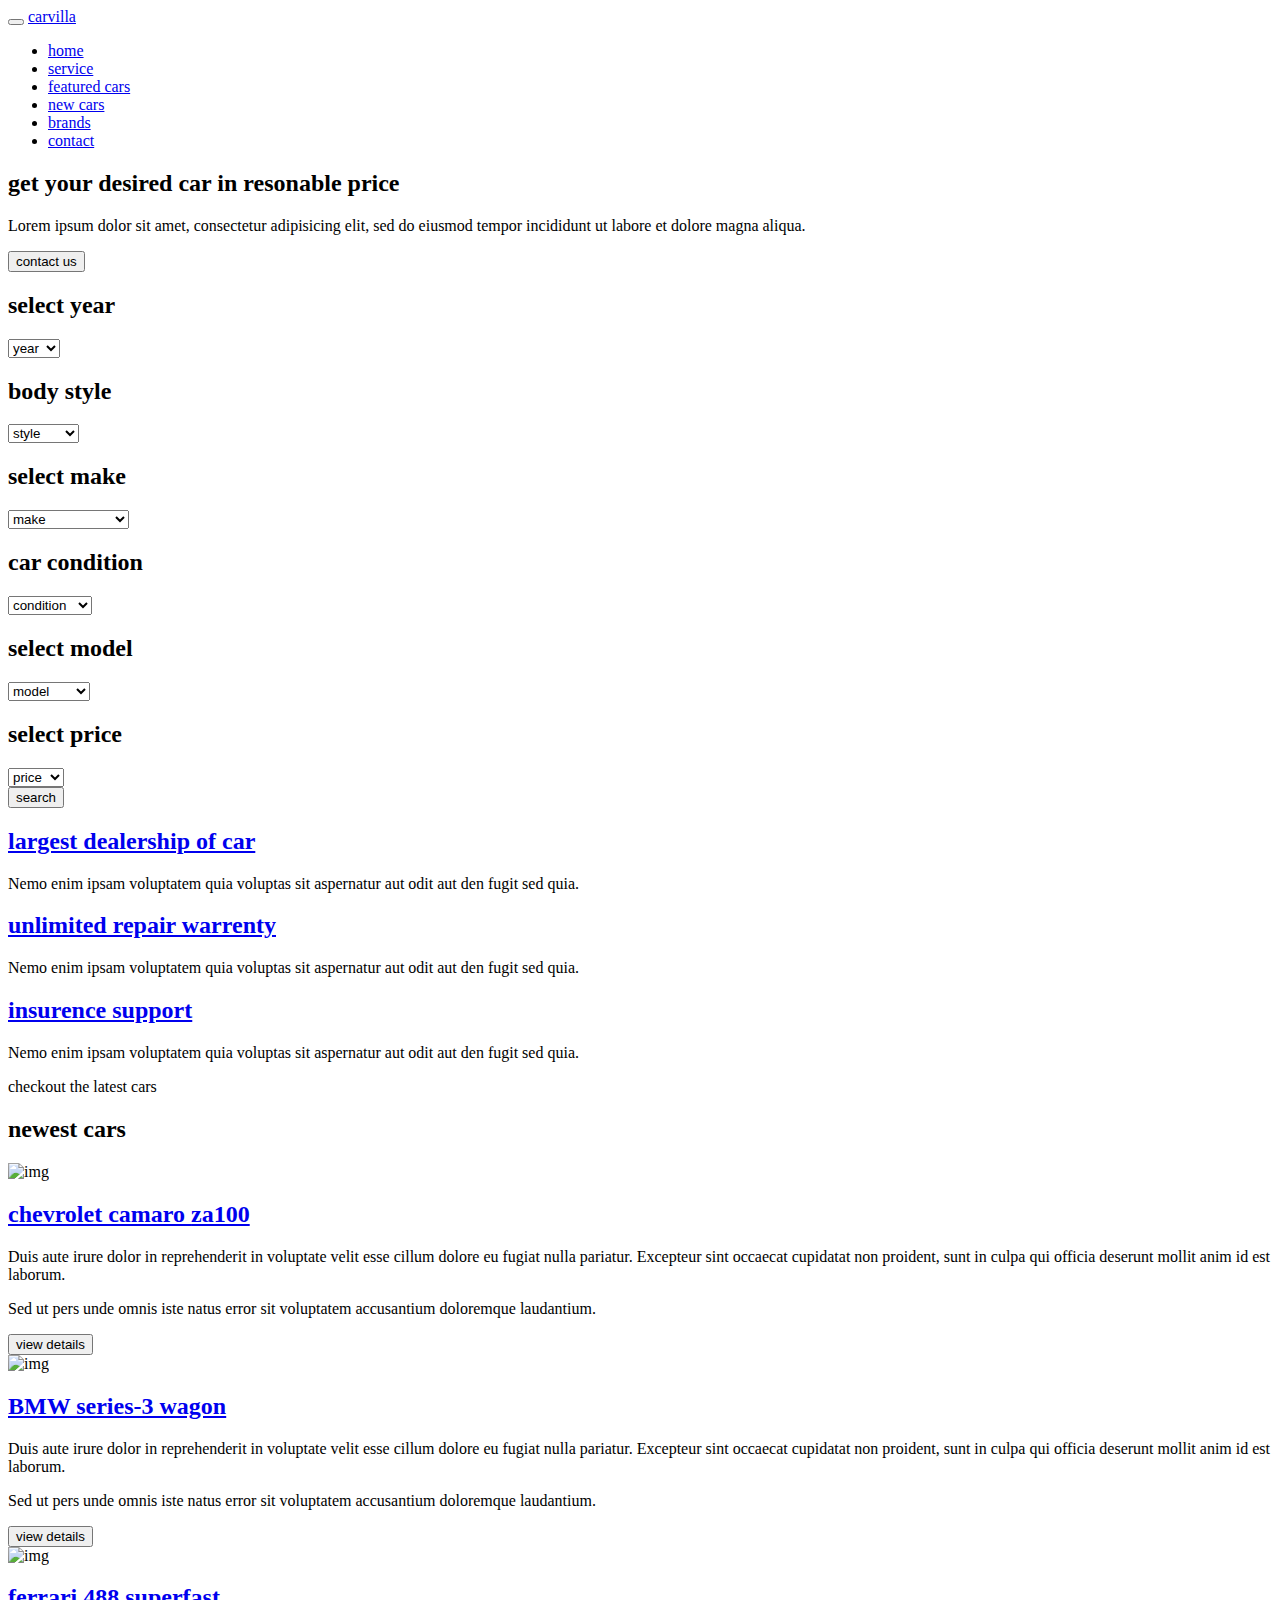
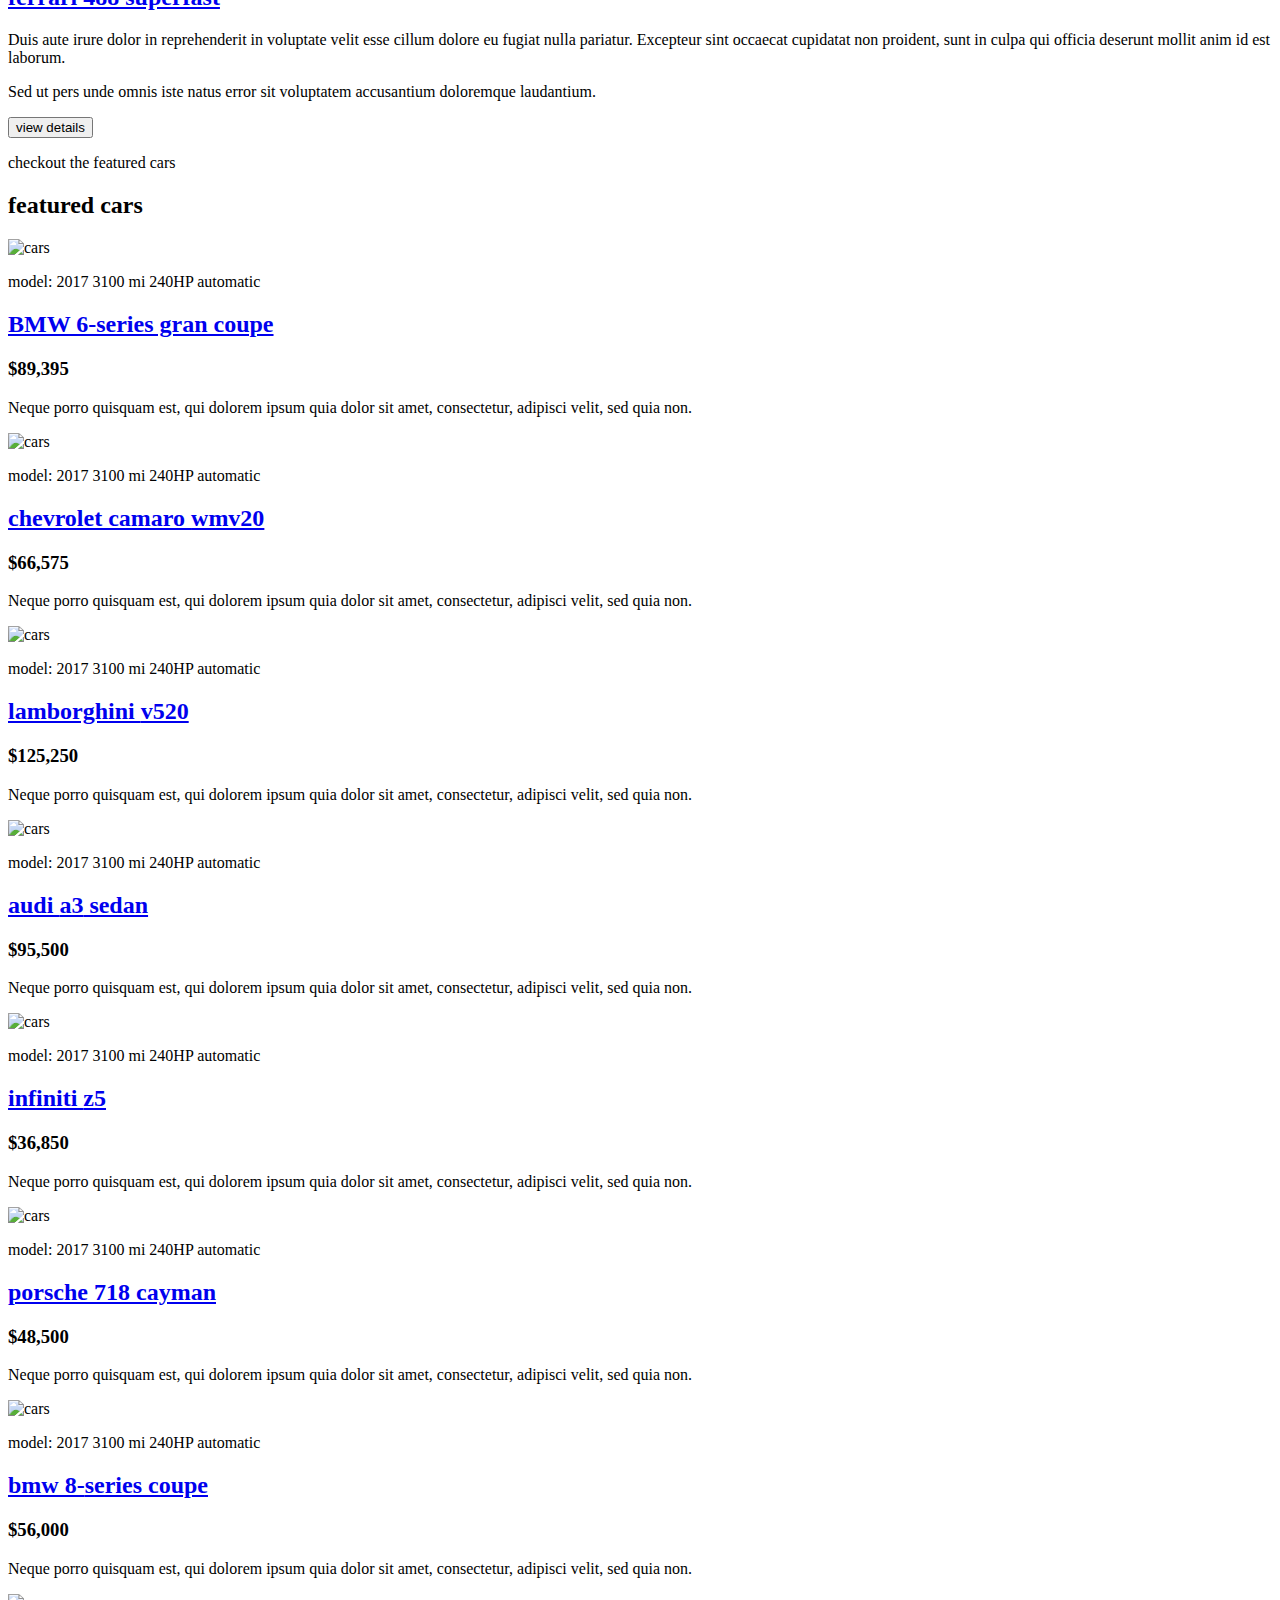
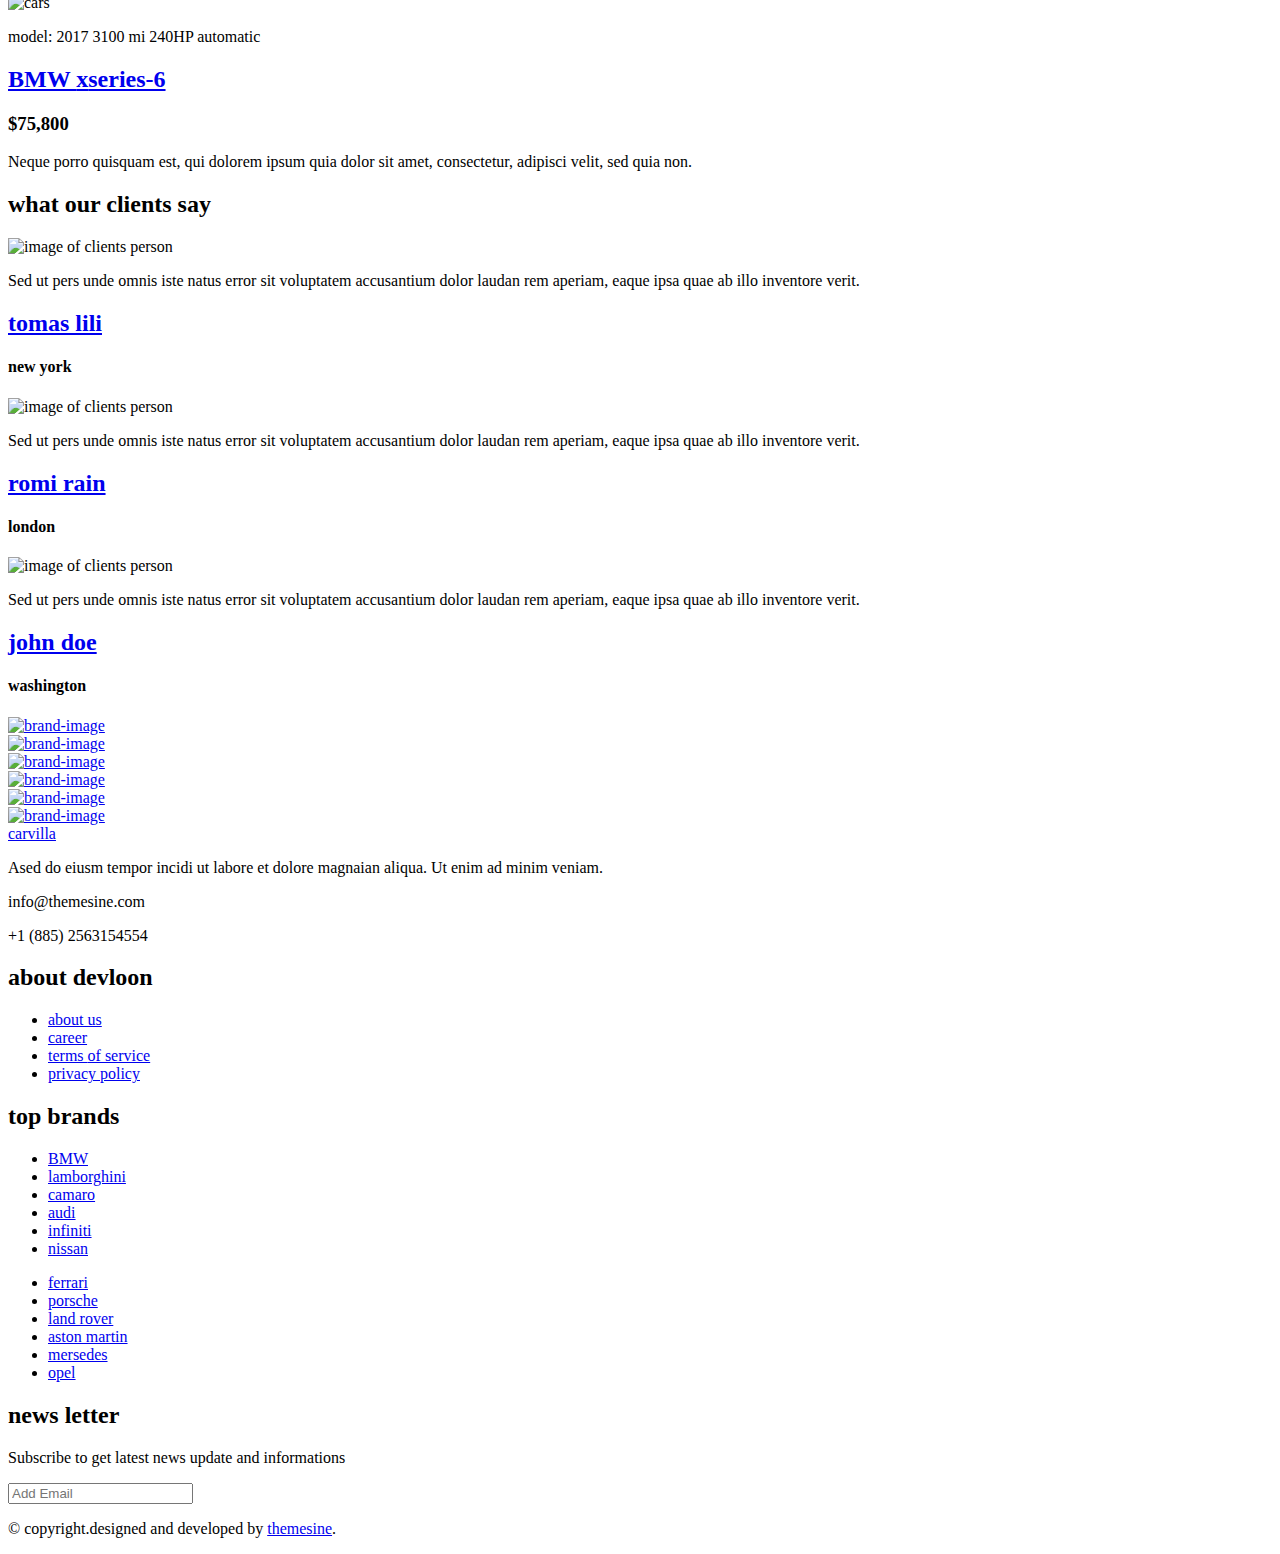
==== index.html @ d6a1f518 "upload all files without js,css" ====
<!doctype html>
<html class="no-js" lang="en">

    <head>
        <!-- meta data -->
        <meta charset="utf-8">
        <meta http-equiv="X-UA-Compatible" content="IE=edge">
        <meta name="viewport" content="width=device-width, initial-scale=1">
        <!-- The above 3 meta tags *must* come first in the head; any other head content must come *after* these tags -->

        <!--font-family-->
		<link href="https://fonts.googleapis.com/css?family=Poppins:100,100i,200,200i,300,300i,400,400i,500,500i,600,600i,700,700i,800,800i,900,900i" rel="stylesheet">

		<link href="https://fonts.googleapis.com/css?family=Rufina:400,700" rel="stylesheet">
        
        <!-- title of site -->
        <title>CarVilla</title>

        <!-- For favicon png -->
		<link rel="shortcut icon" type="image/icon" href="assets/logo/favicon.png"/>
       
        <!--font-awesome.min.css-->
        <link rel="stylesheet" href="assets/css/font-awesome.min.css">

        <!--linear icon css-->
		<link rel="stylesheet" href="assets/css/linearicons.css">

        <!--flaticon.css-->
		<link rel="stylesheet" href="assets/css/flaticon.css">

		<!--animate.css-->
        <link rel="stylesheet" href="assets/css/animate.css">

        <!--owl.carousel.css-->
        <link rel="stylesheet" href="assets/css/owl.carousel.min.css">
		<link rel="stylesheet" href="assets/css/owl.theme.default.min.css">
		
        <!--bootstrap.min.css-->
        <link rel="stylesheet" href="assets/css/bootstrap.min.css">
		
		<!-- bootsnav -->
		<link rel="stylesheet" href="assets/css/bootsnav.css" >	
        
        <!--style.css-->
        <link rel="stylesheet" href="assets/css/style.css">
        
        <!--responsive.css-->
        <link rel="stylesheet" href="assets/css/responsive.css">
        
        <!-- HTML5 shim and Respond.js for IE8 support of HTML5 elements and media queries -->
        <!-- WARNING: Respond.js doesn't work if you view the page via file:// -->
		
        <!--[if lt IE 9]>
			<script src="https://oss.maxcdn.com/html5shiv/3.7.3/html5shiv.min.js"></script>
			<script src="https://oss.maxcdn.com/respond/1.4.2/respond.min.js"></script>
        <![endif]-->

    </head>
	
	<body>
		<!--[if lte IE 9]>
            <p class="browserupgrade">You are using an <strong>outdated</strong> browser. Please <a href="https://browsehappy.com/">upgrade your browser</a> to improve your experience and security.</p>
        <![endif]-->
	
		<!--welcome-hero start -->
		<section id="home" class="welcome-hero">

			<!-- top-area Start -->
			<div class="top-area">
				<div class="header-area">
					<!-- Start Navigation -->
				    <nav class="navbar navbar-default bootsnav  navbar-sticky navbar-scrollspy"  data-minus-value-desktop="70" data-minus-value-mobile="55" data-speed="1000">

				        <div class="container">

				            <!-- Start Header Navigation -->
				            <div class="navbar-header">
				                <button type="button" class="navbar-toggle" data-toggle="collapse" data-target="#navbar-menu">
				                    <i class="fa fa-bars"></i>
				                </button>
				                <a class="navbar-brand" href="index.html">carvilla<span></span></a>

				            </div><!--/.navbar-header-->
				            <!-- End Header Navigation -->

				            <!-- Collect the nav links, forms, and other content for toggling -->
				            <div class="collapse navbar-collapse menu-ui-design" id="navbar-menu">
				                <ul class="nav navbar-nav navbar-right" data-in="fadeInDown" data-out="fadeOutUp">
				                    <li class=" scroll active"><a href="#home">home</a></li>
				                    <li class="scroll"><a href="#service">service</a></li>
				                    <li class="scroll"><a href="#featured-cars">featured cars</a></li>
				                    <li class="scroll"><a href="#new-cars">new cars</a></li>
				                    <li class="scroll"><a href="#brand">brands</a></li>
				                    <li class="scroll"><a href="#contact">contact</a></li>
				                </ul><!--/.nav -->
				            </div><!-- /.navbar-collapse -->
				        </div><!--/.container-->
				    </nav><!--/nav-->
				    <!-- End Navigation -->
				</div><!--/.header-area-->
			    <div class="clearfix"></div>

			</div><!-- /.top-area-->
			<!-- top-area End -->

			<div class="container">
				<div class="welcome-hero-txt">
					<h2>get your desired car in resonable price</h2>
					<p>
						Lorem ipsum dolor sit amet, consectetur adipisicing elit, sed do eiusmod tempor incididunt ut labore et dolore   magna aliqua. 
					</p>
					<button class="welcome-btn" onclick="window.location.href='#'">contact us</button>
				</div>
			</div>

			<div class="container">
				<div class="row">
					<div class="col-md-12">
						<div class="model-search-content">
							<div class="row">
								<div class="col-md-offset-1 col-md-2 col-sm-12">
									<div class="single-model-search">
										<h2>select year</h2>
										<div class="model-select-icon">
											<select class="form-control">

											  	<option value="default">year</option><!-- /.option-->

											  	<option value="2018">2018</option><!-- /.option-->

											  	<option value="2017">2017</option><!-- /.option-->
											  	<option value="2016">2016</option><!-- /.option-->

											</select><!-- /.select-->
										</div><!-- /.model-select-icon -->
									</div>
									<div class="single-model-search">
										<h2>body style</h2>
										<div class="model-select-icon">
											<select class="form-control">

											  	<option value="default">style</option><!-- /.option-->

											  	<option value="sedan">sedan</option><!-- /.option-->

											  	<option value="van">van</option><!-- /.option-->
											  	<option value="roadster">roadster</option><!-- /.option-->

											</select><!-- /.select-->
										</div><!-- /.model-select-icon -->
									</div>
								</div>
								<div class="col-md-offset-1 col-md-2 col-sm-12">
									<div class="single-model-search">
										<h2>select make</h2>
										<div class="model-select-icon">
											<select class="form-control">

											  	<option value="default">make</option><!-- /.option-->

											  	<option value="toyota">toyota</option><!-- /.option-->

											  	<option value="holden">holden</option><!-- /.option-->
											  	<option value="maecedes-benz">maecedes-benz.</option><!-- /.option-->

											</select><!-- /.select-->
										</div><!-- /.model-select-icon -->
									</div>
									<div class="single-model-search">
										<h2>car condition</h2>
										<div class="model-select-icon">
											<select class="form-control">

											  	<option value="default">condition</option><!-- /.option-->

											  	<option value="something">something</option><!-- /.option-->

											  	<option value="something">something</option><!-- /.option-->
											  	<option value="something">something</option><!-- /.option-->

											</select><!-- /.select-->
										</div><!-- /.model-select-icon -->
									</div>
								</div>
								<div class="col-md-offset-1 col-md-2 col-sm-12">
									<div class="single-model-search">
										<h2>select model</h2>
										<div class="model-select-icon">
											<select class="form-control">

											  	<option value="default">model</option><!-- /.option-->

											  	<option value="kia-rio">kia-rio</option><!-- /.option-->

											  	<option value="mitsubishi">mitsubishi</option><!-- /.option-->
											  	<option value="ford">ford</option><!-- /.option-->

											</select><!-- /.select-->
										</div><!-- /.model-select-icon -->
									</div>
									<div class="single-model-search">
										<h2>select price</h2>
										<div class="model-select-icon">
											<select class="form-control">

											  	<option value="default">price</option><!-- /.option-->

											  	<option value="$0.00">$0.00</option><!-- /.option-->

											  	<option value="$0.00">$0.00</option><!-- /.option-->
											  	<option value="$0.00">$0.00</option><!-- /.option-->

											</select><!-- /.select-->
										</div><!-- /.model-select-icon -->
									</div>
								</div>
								<div class="col-md-2 col-sm-12">
									<div class="single-model-search text-center">
										<button class="welcome-btn model-search-btn" onclick="window.location.href='#'">
											search
										</button>
									</div>
								</div>
							</div>
						</div>
					</div>
				</div>
			</div>

		</section><!--/.welcome-hero-->
		<!--welcome-hero end -->

		<!--service start -->
		<section id="service" class="service">
			<div class="container">
				<div class="service-content">
					<div class="row">
						<div class="col-md-4 col-sm-6">
							<div class="single-service-item">
								<div class="single-service-icon">
									<i class="flaticon-car"></i>
								</div>
								<h2><a href="#">largest dealership <span> of</span> car</a></h2>
								<p>
									Nemo enim ipsam voluptatem quia voluptas sit aspernatur aut odit aut den fugit sed quia.  
								</p>
							</div>
						</div>
						<div class="col-md-4 col-sm-6">
							<div class="single-service-item">
								<div class="single-service-icon">
									<i class="flaticon-car-repair"></i>
								</div>
								<h2><a href="#">unlimited repair warrenty</a></h2>
								<p>
									Nemo enim ipsam voluptatem quia voluptas sit aspernatur aut odit aut den fugit sed quia.  
								</p>
							</div>
						</div>
						<div class="col-md-4 col-sm-6">
							<div class="single-service-item">
								<div class="single-service-icon">
									<i class="flaticon-car-1"></i>
								</div>
								<h2><a href="#">insurence support</a></h2>
								<p>
									Nemo enim ipsam voluptatem quia voluptas sit aspernatur aut odit aut den fugit sed quia. 
								</p>
							</div>
						</div>
					</div>
				</div>
			</div><!--/.container-->

		</section><!--/.service-->
		<!--service end-->

		<!--new-cars start -->
		<section id="new-cars" class="new-cars">
			<div class="container">
				<div class="section-header">
					<p>checkout <span>the</span> latest cars</p>
					<h2>newest cars</h2>
				</div><!--/.section-header-->
				<div class="new-cars-content">
					<div class="owl-carousel owl-theme" id="new-cars-carousel">
						<div class="new-cars-item">
							<div class="single-new-cars-item">
								<div class="row">
									<div class="col-md-7 col-sm-12">
										<div class="new-cars-img">
											<img src="assets/images/new-cars-model/ncm1.png" alt="img"/>
										</div><!--/.new-cars-img-->
									</div>
									<div class="col-md-5 col-sm-12">
										<div class="new-cars-txt">
											<h2><a href="#">chevrolet camaro <span> za100</span></a></h2>
											<p>
												Duis aute irure dolor in reprehenderit in voluptate velit esse cillum dolore eu fugiat nulla pariatur. Excepteur sint occaecat cupidatat non proident, sunt in culpa qui officia deserunt mollit anim id est laborum. 
											</p>
											<p class="new-cars-para2">
												Sed ut pers unde omnis iste natus error sit voluptatem accusantium doloremque laudantium. 
											</p>
											<button class="welcome-btn new-cars-btn" onclick="window.location.href='#'">
												view details
											</button>
										</div><!--/.new-cars-txt-->	
									</div><!--/.col-->
								</div><!--/.row-->
							</div><!--/.single-new-cars-item-->
						</div><!--/.new-cars-item-->
						<div class="new-cars-item">
							<div class="single-new-cars-item">
								<div class="row">
									<div class="col-md-7 col-sm-12">
										<div class="new-cars-img">
											<img src="assets/images/new-cars-model/ncm2.png" alt="img"/>
										</div><!--/.new-cars-img-->
									</div>
									<div class="col-md-5 col-sm-12">
										<div class="new-cars-txt">
											<h2><a href="#">BMW series-3 wagon</a></h2>
											<p>
												Duis aute irure dolor in reprehenderit in voluptate velit esse cillum dolore eu fugiat nulla pariatur. Excepteur sint occaecat cupidatat non proident, sunt in culpa qui officia deserunt mollit anim id est laborum. 
											</p>
											<p class="new-cars-para2">
												Sed ut pers unde omnis iste natus error sit voluptatem accusantium doloremque laudantium. 
											</p>
											<button class="welcome-btn new-cars-btn" onclick="window.location.href='#'">
												view details
											</button>
										</div><!--/.new-cars-txt-->	
									</div><!--/.col-->
								</div><!--/.row-->	
							</div><!--/.single-new-cars-item-->
						</div><!--/.new-cars-item-->
						<div class="new-cars-item">
							<div class="single-new-cars-item">
								<div class="row">
									<div class="col-md-7 col-sm-12">
										<div class="new-cars-img">
											<img src="assets/images/new-cars-model/ncm3.png" alt="img"/>
										</div><!--/.new-cars-img-->
									</div>
									<div class="col-md-5 col-sm-12">
										<div class="new-cars-txt">
											<h2><a href="#">ferrari 488 superfast</a></h2>
											<p>
												Duis aute irure dolor in reprehenderit in voluptate velit esse cillum dolore eu fugiat nulla pariatur. Excepteur sint occaecat cupidatat non proident, sunt in culpa qui officia deserunt mollit anim id est laborum. 
											</p>
											<p class="new-cars-para2">
												Sed ut pers unde omnis iste natus error sit voluptatem accusantium doloremque laudantium. 
											</p>
											<button class="welcome-btn new-cars-btn" onclick="window.location.href='#'">
												view details
											</button>
										</div><!--/.new-cars-txt-->	
									</div><!--/.col-->
								</div><!--/.row-->
							</div><!--/.single-new-cars-item-->
						</div><!--/.new-cars-item-->
					</div><!--/#new-cars-carousel-->
				</div><!--/.new-cars-content-->
			</div><!--/.container-->

		</section><!--/.new-cars-->
		<!--new-cars end -->

		<!--featured-cars start -->
		<section id="featured-cars" class="featured-cars">
			<div class="container">
				<div class="section-header">
					<p>checkout <span>the</span> featured cars</p>
					<h2>featured cars</h2>
				</div><!--/.section-header-->
				<div class="featured-cars-content">
					<div class="row">
						<div class="col-lg-3 col-md-4 col-sm-6">
							<div class="single-featured-cars">
								<div class="featured-img-box">
									<div class="featured-cars-img">
										<img src="assets/images/featured-cars/fc1.png" alt="cars">
									</div>
									<div class="featured-model-info">
										<p>
											model: 2017
											<span class="featured-mi-span"> 3100 mi</span> 
											<span class="featured-hp-span"> 240HP</span>
											 automatic
										</p>
									</div>
								</div>
								<div class="featured-cars-txt">
									<h2><a href="#">BMW 6-series gran coupe</a></h2>
									<h3>$89,395</h3>
									<p>
										Neque porro quisquam est, qui dolorem ipsum quia dolor sit amet, consectetur, adipisci velit, sed quia non. 
									</p>
								</div>
							</div>
						</div>
						<div class="col-lg-3 col-md-4 col-sm-6">
							<div class="single-featured-cars">
								<div class="featured-img-box">
									<div class="featured-cars-img">
										<img src="assets/images/featured-cars/fc2.png" alt="cars">
									</div>
									<div class="featured-model-info">
										<p>
											model: 2017
											<span class="featured-mi-span"> 3100 mi</span> 
											<span class="featured-hp-span"> 240HP</span>
											 automatic
										</p>
									</div>
								</div>
								<div class="featured-cars-txt">
									<h2><a href="#">chevrolet camaro <span>wmv20</span></a></h2>
									<h3>$66,575</h3>
									<p>
										Neque porro quisquam est, qui dolorem ipsum quia dolor sit amet, consectetur, adipisci velit, sed quia non. 
									</p>
								</div>
							</div>
						</div>
						<div class="col-lg-3 col-md-4 col-sm-6">
							<div class="single-featured-cars">
								<div class="featured-img-box">
									<div class="featured-cars-img">
										<img src="assets/images/featured-cars/fc3.png" alt="cars">
									</div>
									<div class="featured-model-info">
										<p>
											model: 2017
											<span class="featured-mi-span"> 3100 mi</span> 
											<span class="featured-hp-span"> 240HP</span>
											 automatic
										</p>
									</div>
								</div>
								<div class="featured-cars-txt">
									<h2><a href="#">lamborghini <span>v520</span></a></h2>
									<h3>$125,250</h3>
									<p>
										Neque porro quisquam est, qui dolorem ipsum quia dolor sit amet, consectetur, adipisci velit, sed quia non. 
									</p>
								</div>
							</div>
						</div>
						<div class="col-lg-3 col-md-4 col-sm-6">
							<div class="single-featured-cars">
								<div class="featured-img-box">
									<div class="featured-cars-img">
										<img src="assets/images/featured-cars/fc4.png" alt="cars">
									</div>
									<div class="featured-model-info">
										<p>
											model: 2017
											<span class="featured-mi-span"> 3100 mi</span> 
											<span class="featured-hp-span"> 240HP</span>
											 automatic
										</p>
									</div>
								</div>
								<div class="featured-cars-txt">
									<h2><a href="#">audi <span> a3</span> sedan</a></h2>
									<h3>$95,500</h3>
									<p>
										Neque porro quisquam est, qui dolorem ipsum quia dolor sit amet, consectetur, adipisci velit, sed quia non. 
									</p>
								</div>
							</div>
						</div>
					</div>
					<div class="row">
						<div class="col-lg-3 col-md-4 col-sm-6">
							<div class="single-featured-cars">
								<div class="featured-img-box">
									<div class="featured-cars-img">
										<img src="assets/images/featured-cars/fc4.png" alt="cars">
									</div>
									<div class="featured-model-info">
										<p>
											model: 2017
											<span class="featured-mi-span"> 3100 mi</span> 
											<span class="featured-hp-span"> 240HP</span>
											 automatic
										</p>
									</div>
								</div>
								<div class="featured-cars-txt">
									<h2><a href="#">infiniti <span>z5</span></a></h2>
									<h3>$36,850</h3>
									<p>
										Neque porro quisquam est, qui dolorem ipsum quia dolor sit amet, consectetur, adipisci velit, sed quia non. 
									</p>
								</div>
							</div>
						</div>
						<div class="col-lg-3 col-md-4 col-sm-6">
							<div class="single-featured-cars">
								<div class="featured-img-box">
									<div class="featured-cars-img">
										<img src="assets/images/featured-cars/fc5.png" alt="cars">
									</div>
									<div class="featured-model-info">
										<p>
											model: 2017
											<span class="featured-mi-span"> 3100 mi</span> 
											<span class="featured-hp-span"> 240HP</span>
											 automatic
										</p>
									</div>
								</div>
								<div class="featured-cars-txt">
									<h2><a href="#">porsche <span>718</span> cayman</a></h2>
									<h3>$48,500</h3>
									<p>
										Neque porro quisquam est, qui dolorem ipsum quia dolor sit amet, consectetur, adipisci velit, sed quia non. 
									</p>
								</div>
							</div>
						</div>
						<div class="col-lg-3 col-md-4 col-sm-6">
							<div class="single-featured-cars">
								<div class="featured-img-box">
									<div class="featured-cars-img">
										<img src="assets/images/featured-cars/fc7.png" alt="cars">
									</div>
									<div class="featured-model-info">
										<p>
											model: 2017
											<span class="featured-mi-span"> 3100 mi</span> 
											<span class="featured-hp-span"> 240HP</span>
											 automatic
										</p>
									</div>
								</div>
								<div class="featured-cars-txt">
									<h2><a href="#"><span>bmw 8-</span>series coupe</a></h2>
									<h3>$56,000</h3>
									<p>
										Neque porro quisquam est, qui dolorem ipsum quia dolor sit amet, consectetur, adipisci velit, sed quia non. 
									</p>
								</div>
							</div>
						</div>
						<div class="col-lg-3 col-md-4 col-sm-6">
							<div class="single-featured-cars">
								<div class="featured-img-box">
									<div class="featured-cars-img">
										<img src="assets/images/featured-cars/fc8.png" alt="cars">
									</div>
									<div class="featured-model-info">
										<p>
											model: 2017
											<span class="featured-mi-span"> 3100 mi</span> 
											<span class="featured-hp-span"> 240HP</span>
											 automatic
										</p>
									</div>
								</div>
								<div class="featured-cars-txt">
									<h2><a href="#">BMW <span> x</span>series-6</a></h2>
									<h3>$75,800</h3>
									<p>
										Neque porro quisquam est, qui dolorem ipsum quia dolor sit amet, consectetur, adipisci velit, sed quia non. 
									</p>
								</div>
							</div>
						</div>
					</div>
				</div>
			</div><!--/.container-->

		</section><!--/.featured-cars-->
		<!--featured-cars end -->

		<!-- clients-say strat -->
		<section id="clients-say"  class="clients-say">
			<div class="container">
				<div class="section-header">
					<h2>what our clients say</h2>
				</div><!--/.section-header-->
				<div class="row">
					<div class="owl-carousel testimonial-carousel">
						<div class="col-sm-3 col-xs-12">
							<div class="single-testimonial-box">
								<div class="testimonial-description">
									<div class="testimonial-info">
										<div class="testimonial-img">
											<img src="assets/images/clients/c1.png" alt="image of clients person" />
										</div><!--/.testimonial-img-->
									</div><!--/.testimonial-info-->
									<div class="testimonial-comment">
										<p>
											Sed ut pers unde omnis iste natus error sit voluptatem accusantium dolor laudan rem aperiam, eaque ipsa quae ab illo inventore verit. 
										</p>
									</div><!--/.testimonial-comment-->
									<div class="testimonial-person">
										<h2><a href="#">tomas lili</a></h2>
										<h4>new york</h4>
									</div><!--/.testimonial-person-->
								</div><!--/.testimonial-description-->
							</div><!--/.single-testimonial-box-->
						</div><!--/.col-->
						<div class="col-sm-3 col-xs-12">
							<div class="single-testimonial-box">
								<div class="testimonial-description">
									<div class="testimonial-info">
										<div class="testimonial-img">
											<img src="assets/images/clients/c2.png" alt="image of clients person" />
										</div><!--/.testimonial-img-->
									</div><!--/.testimonial-info-->
									<div class="testimonial-comment">
										<p>
											Sed ut pers unde omnis iste natus error sit voluptatem accusantium dolor laudan rem aperiam, eaque ipsa quae ab illo inventore verit. 
										</p>
									</div><!--/.testimonial-comment-->
									<div class="testimonial-person">
										<h2><a href="#">romi rain</a></h2>
										<h4>london</h4>
									</div><!--/.testimonial-person-->
								</div><!--/.testimonial-description-->
							</div><!--/.single-testimonial-box-->
						</div><!--/.col-->
						<div class="col-sm-3 col-xs-12">
							<div class="single-testimonial-box">
								<div class="testimonial-description">
									<div class="testimonial-info">
										<div class="testimonial-img">
											<img src="assets/images/clients/c3.png" alt="image of clients person" />
										</div><!--/.testimonial-img-->
									</div><!--/.testimonial-info-->
									<div class="testimonial-comment">
										<p>
											Sed ut pers unde omnis iste natus error sit voluptatem accusantium dolor laudan rem aperiam, eaque ipsa quae ab illo inventore verit. 
										</p>
									</div><!--/.testimonial-comment-->
									<div class="testimonial-person">
										<h2><a href="#">john doe</a></h2>
										<h4>washington</h4>
									</div><!--/.testimonial-person-->
								</div><!--/.testimonial-description-->
							</div><!--/.single-testimonial-box-->
						</div><!--/.col-->
					</div><!--/.testimonial-carousel-->
				</div><!--/.row-->
			</div><!--/.container-->

		</section><!--/.clients-say-->	
		<!-- clients-say end -->

		<!--brand strat -->
		<section id="brand"  class="brand">
			<div class="container">
				<div class="brand-area">
					<div class="owl-carousel owl-theme brand-item">
						<div class="item">
							<a href="#">
								<img src="assets/images/brand/br1.png" alt="brand-image" />
							</a>
						</div><!--/.item-->
						<div class="item">
							<a href="#">
								<img src="assets/images/brand/br2.png" alt="brand-image" />
							</a>
						</div><!--/.item-->
						<div class="item">
							<a href="#">
								<img src="assets/images/brand/br3.png" alt="brand-image" />
							</a>
						</div><!--/.item-->
						<div class="item">
							<a href="#">
								<img src="assets/images/brand/br4.png" alt="brand-image" />
							</a>
						</div><!--/.item-->

						<div class="item">
							<a href="#">
								<img src="assets/images/brand/br5.png" alt="brand-image" />
							</a>
						</div><!--/.item-->

						<div class="item">
							<a href="#">
								<img src="assets/images/brand/br6.png" alt="brand-image" />
							</a>
						</div><!--/.item-->
					</div><!--/.owl-carousel-->
				</div><!--/.clients-area-->

			</div><!--/.container-->

		</section><!--/brand-->	
		<!--brand end -->

		<!--blog start -->
		<section id="blog" class="blog"></section><!--/.blog-->
		<!--blog end -->

		<!--contact start-->
		<footer id="contact"  class="contact">
			<div class="container">
				<div class="footer-top">
					<div class="row">
						<div class="col-md-3 col-sm-6">
							<div class="single-footer-widget">
								<div class="footer-logo">
									<a href="index.html">carvilla</a>
								</div>
								<p>
									Ased do eiusm tempor incidi ut labore et dolore magnaian aliqua. Ut enim ad minim veniam.
								</p>
								<div class="footer-contact">
									<p>info@themesine.com</p>
									<p>+1 (885) 2563154554</p>
								</div>
							</div>
						</div>
						<div class="col-md-2 col-sm-6">
							<div class="single-footer-widget">
								<h2>about devloon</h2>
								<ul>
									<li><a href="#">about us</a></li>
									<li><a href="#">career</a></li>
									<li><a href="#">terms <span> of service</span></a></li>
									<li><a href="#">privacy policy</a></li>
								</ul>
							</div>
						</div>
						<div class="col-md-3 col-xs-12">
							<div class="single-footer-widget">
								<h2>top brands</h2>
								<div class="row">
									<div class="col-md-7 col-xs-6">
										<ul>
											<li><a href="#">BMW</a></li>
											<li><a href="#">lamborghini</a></li>
											<li><a href="#">camaro</a></li>
											<li><a href="#">audi</a></li>
											<li><a href="#">infiniti</a></li>
											<li><a href="#">nissan</a></li>
										</ul>
									</div>
									<div class="col-md-5 col-xs-6">
										<ul>
											<li><a href="#">ferrari</a></li>
											<li><a href="#">porsche</a></li>
											<li><a href="#">land rover</a></li>
											<li><a href="#">aston martin</a></li>
											<li><a href="#">mersedes</a></li>
											<li><a href="#">opel</a></li>
										</ul>
									</div>
								</div>
							</div>
						</div>
						<div class="col-md-offset-1 col-md-3 col-sm-6">
							<div class="single-footer-widget">
								<h2>news letter</h2>
								<div class="footer-newsletter">
									<p>
										Subscribe to get latest news  update and informations
									</p>
								</div>
								<div class="hm-foot-email">
									<div class="foot-email-box">
										<input type="text" class="form-control" placeholder="Add Email">
									</div><!--/.foot-email-box-->
									<div class="foot-email-subscribe">
										<span><i class="fa fa-arrow-right"></i></span>
									</div><!--/.foot-email-icon-->
								</div><!--/.hm-foot-email-->
							</div>
						</div>
					</div>
				</div>
				<div class="footer-copyright">
					<div class="row">
						<div class="col-sm-6">
							<p>
								&copy; copyright.designed and developed by <a href="https://www.themesine.com/">themesine</a>.
							</p><!--/p-->
						</div>
						<div class="col-sm-6">
							<div class="footer-social">
								<a href="#"><i class="fa fa-facebook"></i></a>	
								<a href="#"><i class="fa fa-instagram"></i></a>
								<a href="#"><i class="fa fa-linkedin"></i></a>
								<a href="#"><i class="fa fa-pinterest-p"></i></a>
								<a href="#"><i class="fa fa-behance"></i></a>	
							</div>
						</div>
					</div>
				</div><!--/.footer-copyright-->
			</div><!--/.container-->

			<div id="scroll-Top">
				<div class="return-to-top">
					<i class="fa fa-angle-up " id="scroll-top" data-toggle="tooltip" data-placement="top" title="" data-original-title="Back to Top" aria-hidden="true"></i>
				</div>
				
			</div><!--/.scroll-Top-->
			
        </footer><!--/.contact-->
		<!--contact end-->


		
		<!-- Include all js compiled plugins (below), or include individual files as needed -->

		<script src="assets/js/jquery.js"></script>
        
        <!--modernizr.min.js-->
        <script src="https://cdnjs.cloudflare.com/ajax/libs/modernizr/2.8.3/modernizr.min.js"></script>
		
		<!--bootstrap.min.js-->
        <script src="assets/js/bootstrap.min.js"></script>
		
		<!-- bootsnav js -->
		<script src="assets/js/bootsnav.js"></script>

		<!--owl.carousel.js-->
        <script src="assets/js/owl.carousel.min.js"></script>

		<script src="https://cdnjs.cloudflare.com/ajax/libs/jquery-easing/1.4.1/jquery.easing.min.js"></script>

        <!--Custom JS-->
        <script src="assets/js/custom.js"></script>
        
    </body>
	
</html>
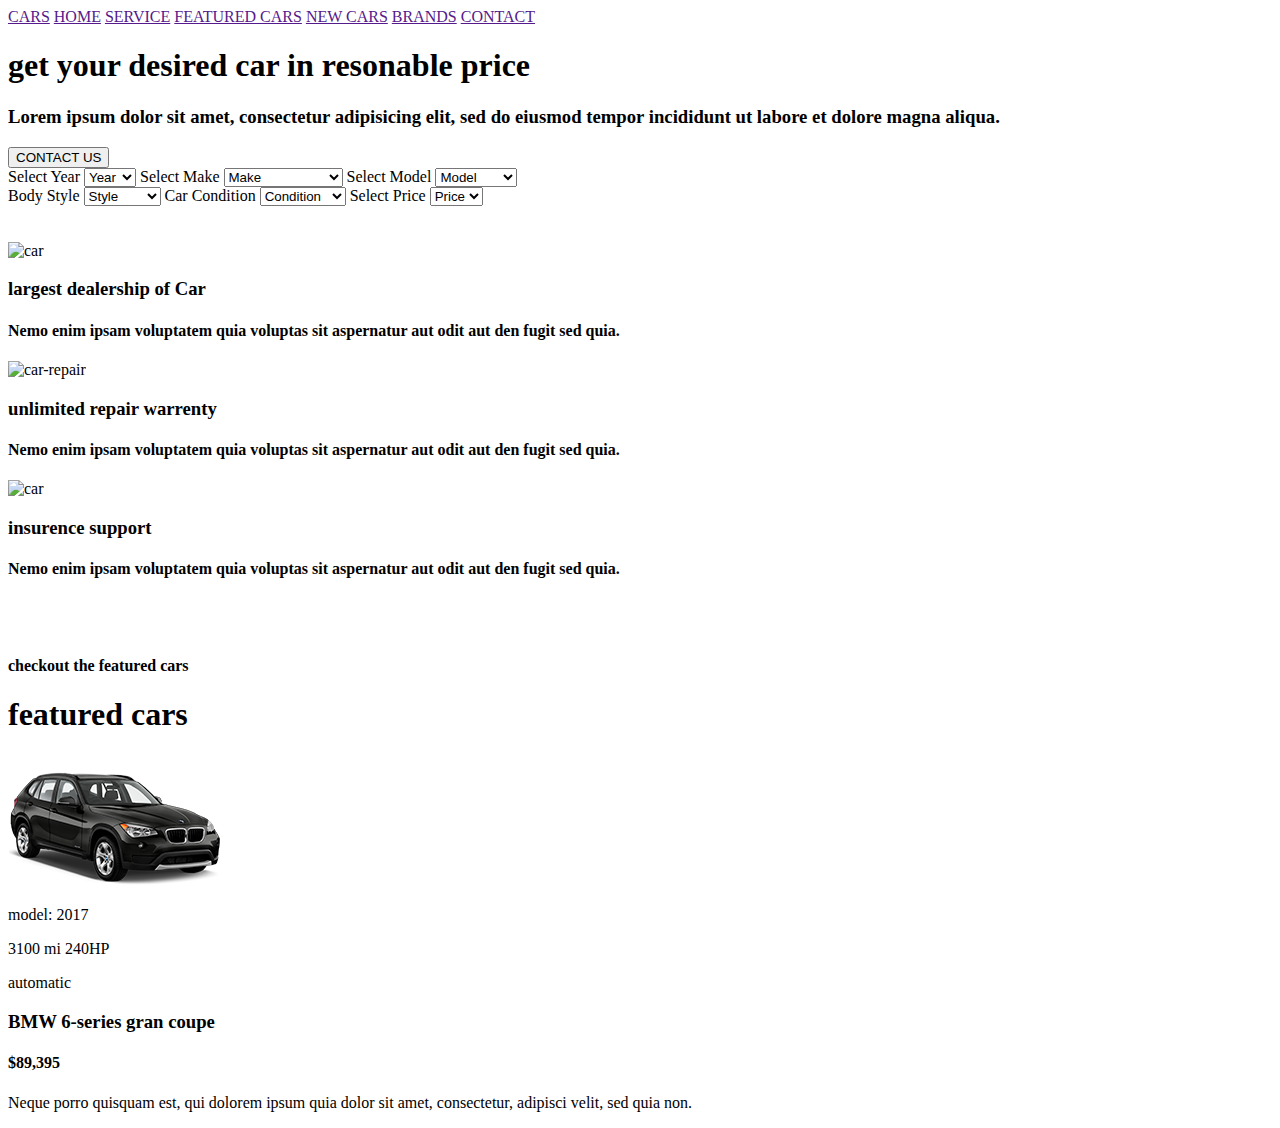
==== commit c1b14794: "add code" ====
--- a/index.html
+++ b/index.html
@@ -1,835 +1,145 @@
-<!doctype html>
-<html class="no-js" lang="en">
+<!DOCTYPE html>
+<html>
 
-    <head>
-        <!-- meta data -->
-        <meta charset="utf-8">
-        <meta http-equiv="X-UA-Compatible" content="IE=edge">
-        <meta name="viewport" content="width=device-width, initial-scale=1">
-        <!-- The above 3 meta tags *must* come first in the head; any other head content must come *after* these tags -->
+<head>
+	<title>Cars</title>
+</head>
 
-        <!--font-family-->
-		<link href="https://fonts.googleapis.com/css?family=Poppins:100,100i,200,200i,300,300i,400,400i,500,500i,600,600i,700,700i,800,800i,900,900i" rel="stylesheet">
+<body>
+	<header>
+		<div>
+			<a href="">CARS</a>
+			<a href="">HOME</a>
+			<a href="">SERVICE</a>
+			<a href="">FEATURED CARS</a>
+			<a href="">NEW CARS</a>
+			<a href="">BRANDS</a>
+			<a href="">CONTACT</a>
+		</div>
+		<div>
+			<h1>get your desired car in resonable price</h1>
+			<h3>Lorem ipsum dolor sit amet, consectetur adipisicing elit, sed do eiusmod tempor incididunt ut labore et
+				dolore magna aliqua.</h3>
+			<button> CONTACT US </button>
+		</div>
 
-		<link href="https://fonts.googleapis.com/css?family=Rufina:400,700" rel="stylesheet">
-        
-        <!-- title of site -->
-        <title>CarVilla</title>
-
-        <!-- For favicon png -->
-		<link rel="shortcut icon" type="image/icon" href="assets/logo/favicon.png"/>
-       
-        <!--font-awesome.min.css-->
-        <link rel="stylesheet" href="assets/css/font-awesome.min.css">
-
-        <!--linear icon css-->
-		<link rel="stylesheet" href="assets/css/linearicons.css">
-
-        <!--flaticon.css-->
-		<link rel="stylesheet" href="assets/css/flaticon.css">
-
-		<!--animate.css-->
-        <link rel="stylesheet" href="assets/css/animate.css">
-
-        <!--owl.carousel.css-->
-        <link rel="stylesheet" href="assets/css/owl.carousel.min.css">
-		<link rel="stylesheet" href="assets/css/owl.theme.default.min.css">
-		
-        <!--bootstrap.min.css-->
-        <link rel="stylesheet" href="assets/css/bootstrap.min.css">
-		
-		<!-- bootsnav -->
-		<link rel="stylesheet" href="assets/css/bootsnav.css" >	
-        
-        <!--style.css-->
-        <link rel="stylesheet" href="assets/css/style.css">
-        
-        <!--responsive.css-->
-        <link rel="stylesheet" href="assets/css/responsive.css">
-        
-        <!-- HTML5 shim and Respond.js for IE8 support of HTML5 elements and media queries -->
-        <!-- WARNING: Respond.js doesn't work if you view the page via file:// -->
-		
-        <!--[if lt IE 9]>
-			<script src="https://oss.maxcdn.com/html5shiv/3.7.3/html5shiv.min.js"></script>
-			<script src="https://oss.maxcdn.com/respond/1.4.2/respond.min.js"></script>
-        <![endif]-->
-
-    </head>
-	
-	<body>
-		<!--[if lte IE 9]>
-            <p class="browserupgrade">You are using an <strong>outdated</strong> browser. Please <a href="https://browsehappy.com/">upgrade your browser</a> to improve your experience and security.</p>
-        <![endif]-->
-	
-		<!--welcome-hero start -->
-		<section id="home" class="welcome-hero">
-
-			<!-- top-area Start -->
-			<div class="top-area">
-				<div class="header-area">
-					<!-- Start Navigation -->
-				    <nav class="navbar navbar-default bootsnav  navbar-sticky navbar-scrollspy"  data-minus-value-desktop="70" data-minus-value-mobile="55" data-speed="1000">
-
-				        <div class="container">
-
-				            <!-- Start Header Navigation -->
-				            <div class="navbar-header">
-				                <button type="button" class="navbar-toggle" data-toggle="collapse" data-target="#navbar-menu">
-				                    <i class="fa fa-bars"></i>
-				                </button>
-				                <a class="navbar-brand" href="index.html">carvilla<span></span></a>
-
-				            </div><!--/.navbar-header-->
-				            <!-- End Header Navigation -->
-
-				            <!-- Collect the nav links, forms, and other content for toggling -->
-				            <div class="collapse navbar-collapse menu-ui-design" id="navbar-menu">
-				                <ul class="nav navbar-nav navbar-right" data-in="fadeInDown" data-out="fadeOutUp">
-				                    <li class=" scroll active"><a href="#home">home</a></li>
-				                    <li class="scroll"><a href="#service">service</a></li>
-				                    <li class="scroll"><a href="#featured-cars">featured cars</a></li>
-				                    <li class="scroll"><a href="#new-cars">new cars</a></li>
-				                    <li class="scroll"><a href="#brand">brands</a></li>
-				                    <li class="scroll"><a href="#contact">contact</a></li>
-				                </ul><!--/.nav -->
-				            </div><!-- /.navbar-collapse -->
-				        </div><!--/.container-->
-				    </nav><!--/nav-->
-				    <!-- End Navigation -->
-				</div><!--/.header-area-->
-			    <div class="clearfix"></div>
-
-			</div><!-- /.top-area-->
-			<!-- top-area End -->
-
-			<div class="container">
-				<div class="welcome-hero-txt">
-					<h2>get your desired car in resonable price</h2>
-					<p>
-						Lorem ipsum dolor sit amet, consectetur adipisicing elit, sed do eiusmod tempor incididunt ut labore et dolore   magna aliqua. 
-					</p>
-					<button class="welcome-btn" onclick="window.location.href='#'">contact us</button>
-				</div>
-			</div>
-
-			<div class="container">
-				<div class="row">
-					<div class="col-md-12">
-						<div class="model-search-content">
-							<div class="row">
-								<div class="col-md-offset-1 col-md-2 col-sm-12">
-									<div class="single-model-search">
-										<h2>select year</h2>
-										<div class="model-select-icon">
-											<select class="form-control">
-
-											  	<option value="default">year</option><!-- /.option-->
-
-											  	<option value="2018">2018</option><!-- /.option-->
-
-											  	<option value="2017">2017</option><!-- /.option-->
-											  	<option value="2016">2016</option><!-- /.option-->
-
-											</select><!-- /.select-->
-										</div><!-- /.model-select-icon -->
-									</div>
-									<div class="single-model-search">
-										<h2>body style</h2>
-										<div class="model-select-icon">
-											<select class="form-control">
-
-											  	<option value="default">style</option><!-- /.option-->
-
-											  	<option value="sedan">sedan</option><!-- /.option-->
-
-											  	<option value="van">van</option><!-- /.option-->
-											  	<option value="roadster">roadster</option><!-- /.option-->
-
-											</select><!-- /.select-->
-										</div><!-- /.model-select-icon -->
-									</div>
-								</div>
-								<div class="col-md-offset-1 col-md-2 col-sm-12">
-									<div class="single-model-search">
-										<h2>select make</h2>
-										<div class="model-select-icon">
-											<select class="form-control">
-
-											  	<option value="default">make</option><!-- /.option-->
-
-											  	<option value="toyota">toyota</option><!-- /.option-->
-
-											  	<option value="holden">holden</option><!-- /.option-->
-											  	<option value="maecedes-benz">maecedes-benz.</option><!-- /.option-->
-
-											</select><!-- /.select-->
-										</div><!-- /.model-select-icon -->
-									</div>
-									<div class="single-model-search">
-										<h2>car condition</h2>
-										<div class="model-select-icon">
-											<select class="form-control">
-
-											  	<option value="default">condition</option><!-- /.option-->
-
-											  	<option value="something">something</option><!-- /.option-->
-
-											  	<option value="something">something</option><!-- /.option-->
-											  	<option value="something">something</option><!-- /.option-->
-
-											</select><!-- /.select-->
-										</div><!-- /.model-select-icon -->
-									</div>
-								</div>
-								<div class="col-md-offset-1 col-md-2 col-sm-12">
-									<div class="single-model-search">
-										<h2>select model</h2>
-										<div class="model-select-icon">
-											<select class="form-control">
-
-											  	<option value="default">model</option><!-- /.option-->
-
-											  	<option value="kia-rio">kia-rio</option><!-- /.option-->
-
-											  	<option value="mitsubishi">mitsubishi</option><!-- /.option-->
-											  	<option value="ford">ford</option><!-- /.option-->
-
-											</select><!-- /.select-->
-										</div><!-- /.model-select-icon -->
-									</div>
-									<div class="single-model-search">
-										<h2>select price</h2>
-										<div class="model-select-icon">
-											<select class="form-control">
-
-											  	<option value="default">price</option><!-- /.option-->
-
-											  	<option value="$0.00">$0.00</option><!-- /.option-->
-
-											  	<option value="$0.00">$0.00</option><!-- /.option-->
-											  	<option value="$0.00">$0.00</option><!-- /.option-->
-
-											</select><!-- /.select-->
-										</div><!-- /.model-select-icon -->
-									</div>
-								</div>
-								<div class="col-md-2 col-sm-12">
-									<div class="single-model-search text-center">
-										<button class="welcome-btn model-search-btn" onclick="window.location.href='#'">
-											search
-										</button>
-									</div>
-								</div>
-							</div>
-						</div>
-					</div>
-				</div>
-			</div>
-
-		</section><!--/.welcome-hero-->
-		<!--welcome-hero end -->
-
-		<!--service start -->
-		<section id="service" class="service">
-			<div class="container">
-				<div class="service-content">
-					<div class="row">
-						<div class="col-md-4 col-sm-6">
-							<div class="single-service-item">
-								<div class="single-service-icon">
-									<i class="flaticon-car"></i>
-								</div>
-								<h2><a href="#">largest dealership <span> of</span> car</a></h2>
-								<p>
-									Nemo enim ipsam voluptatem quia voluptas sit aspernatur aut odit aut den fugit sed quia.  
-								</p>
-							</div>
-						</div>
-						<div class="col-md-4 col-sm-6">
-							<div class="single-service-item">
-								<div class="single-service-icon">
-									<i class="flaticon-car-repair"></i>
-								</div>
-								<h2><a href="#">unlimited repair warrenty</a></h2>
-								<p>
-									Nemo enim ipsam voluptatem quia voluptas sit aspernatur aut odit aut den fugit sed quia.  
-								</p>
-							</div>
-						</div>
-						<div class="col-md-4 col-sm-6">
-							<div class="single-service-item">
-								<div class="single-service-icon">
-									<i class="flaticon-car-1"></i>
-								</div>
-								<h2><a href="#">insurence support</a></h2>
-								<p>
-									Nemo enim ipsam voluptatem quia voluptas sit aspernatur aut odit aut den fugit sed quia. 
-								</p>
-							</div>
-						</div>
-					</div>
-				</div>
-			</div><!--/.container-->
-
-		</section><!--/.service-->
-		<!--service end-->
-
-		<!--new-cars start -->
-		<section id="new-cars" class="new-cars">
-			<div class="container">
-				<div class="section-header">
-					<p>checkout <span>the</span> latest cars</p>
-					<h2>newest cars</h2>
-				</div><!--/.section-header-->
-				<div class="new-cars-content">
-					<div class="owl-carousel owl-theme" id="new-cars-carousel">
-						<div class="new-cars-item">
-							<div class="single-new-cars-item">
-								<div class="row">
-									<div class="col-md-7 col-sm-12">
-										<div class="new-cars-img">
-											<img src="assets/images/new-cars-model/ncm1.png" alt="img"/>
-										</div><!--/.new-cars-img-->
-									</div>
-									<div class="col-md-5 col-sm-12">
-										<div class="new-cars-txt">
-											<h2><a href="#">chevrolet camaro <span> za100</span></a></h2>
-											<p>
-												Duis aute irure dolor in reprehenderit in voluptate velit esse cillum dolore eu fugiat nulla pariatur. Excepteur sint occaecat cupidatat non proident, sunt in culpa qui officia deserunt mollit anim id est laborum. 
-											</p>
-											<p class="new-cars-para2">
-												Sed ut pers unde omnis iste natus error sit voluptatem accusantium doloremque laudantium. 
-											</p>
-											<button class="welcome-btn new-cars-btn" onclick="window.location.href='#'">
-												view details
-											</button>
-										</div><!--/.new-cars-txt-->	
-									</div><!--/.col-->
-								</div><!--/.row-->
-							</div><!--/.single-new-cars-item-->
-						</div><!--/.new-cars-item-->
-						<div class="new-cars-item">
-							<div class="single-new-cars-item">
-								<div class="row">
-									<div class="col-md-7 col-sm-12">
-										<div class="new-cars-img">
-											<img src="assets/images/new-cars-model/ncm2.png" alt="img"/>
-										</div><!--/.new-cars-img-->
-									</div>
-									<div class="col-md-5 col-sm-12">
-										<div class="new-cars-txt">
-											<h2><a href="#">BMW series-3 wagon</a></h2>
-											<p>
-												Duis aute irure dolor in reprehenderit in voluptate velit esse cillum dolore eu fugiat nulla pariatur. Excepteur sint occaecat cupidatat non proident, sunt in culpa qui officia deserunt mollit anim id est laborum. 
-											</p>
-											<p class="new-cars-para2">
-												Sed ut pers unde omnis iste natus error sit voluptatem accusantium doloremque laudantium. 
-											</p>
-											<button class="welcome-btn new-cars-btn" onclick="window.location.href='#'">
-												view details
-											</button>
-										</div><!--/.new-cars-txt-->	
-									</div><!--/.col-->
-								</div><!--/.row-->	
-							</div><!--/.single-new-cars-item-->
-						</div><!--/.new-cars-item-->
-						<div class="new-cars-item">
-							<div class="single-new-cars-item">
-								<div class="row">
-									<div class="col-md-7 col-sm-12">
-										<div class="new-cars-img">
-											<img src="assets/images/new-cars-model/ncm3.png" alt="img"/>
-										</div><!--/.new-cars-img-->
-									</div>
-									<div class="col-md-5 col-sm-12">
-										<div class="new-cars-txt">
-											<h2><a href="#">ferrari 488 superfast</a></h2>
-											<p>
-												Duis aute irure dolor in reprehenderit in voluptate velit esse cillum dolore eu fugiat nulla pariatur. Excepteur sint occaecat cupidatat non proident, sunt in culpa qui officia deserunt mollit anim id est laborum. 
-											</p>
-											<p class="new-cars-para2">
-												Sed ut pers unde omnis iste natus error sit voluptatem accusantium doloremque laudantium. 
-											</p>
-											<button class="welcome-btn new-cars-btn" onclick="window.location.href='#'">
-												view details
-											</button>
-										</div><!--/.new-cars-txt-->	
-									</div><!--/.col-->
-								</div><!--/.row-->
-							</div><!--/.single-new-cars-item-->
-						</div><!--/.new-cars-item-->
-					</div><!--/#new-cars-carousel-->
-				</div><!--/.new-cars-content-->
-			</div><!--/.container-->
-
-		</section><!--/.new-cars-->
-		<!--new-cars end -->
-
-		<!--featured-cars start -->
-		<section id="featured-cars" class="featured-cars">
-			<div class="container">
-				<div class="section-header">
-					<p>checkout <span>the</span> featured cars</p>
-					<h2>featured cars</h2>
-				</div><!--/.section-header-->
-				<div class="featured-cars-content">
-					<div class="row">
-						<div class="col-lg-3 col-md-4 col-sm-6">
-							<div class="single-featured-cars">
-								<div class="featured-img-box">
-									<div class="featured-cars-img">
-										<img src="assets/images/featured-cars/fc1.png" alt="cars">
-									</div>
-									<div class="featured-model-info">
-										<p>
-											model: 2017
-											<span class="featured-mi-span"> 3100 mi</span> 
-											<span class="featured-hp-span"> 240HP</span>
-											 automatic
-										</p>
-									</div>
-								</div>
-								<div class="featured-cars-txt">
-									<h2><a href="#">BMW 6-series gran coupe</a></h2>
-									<h3>$89,395</h3>
-									<p>
-										Neque porro quisquam est, qui dolorem ipsum quia dolor sit amet, consectetur, adipisci velit, sed quia non. 
-									</p>
-								</div>
-							</div>
-						</div>
-						<div class="col-lg-3 col-md-4 col-sm-6">
-							<div class="single-featured-cars">
-								<div class="featured-img-box">
-									<div class="featured-cars-img">
-										<img src="assets/images/featured-cars/fc2.png" alt="cars">
-									</div>
-									<div class="featured-model-info">
-										<p>
-											model: 2017
-											<span class="featured-mi-span"> 3100 mi</span> 
-											<span class="featured-hp-span"> 240HP</span>
-											 automatic
-										</p>
-									</div>
-								</div>
-								<div class="featured-cars-txt">
-									<h2><a href="#">chevrolet camaro <span>wmv20</span></a></h2>
-									<h3>$66,575</h3>
-									<p>
-										Neque porro quisquam est, qui dolorem ipsum quia dolor sit amet, consectetur, adipisci velit, sed quia non. 
-									</p>
-								</div>
-							</div>
-						</div>
-						<div class="col-lg-3 col-md-4 col-sm-6">
-							<div class="single-featured-cars">
-								<div class="featured-img-box">
-									<div class="featured-cars-img">
-										<img src="assets/images/featured-cars/fc3.png" alt="cars">
-									</div>
-									<div class="featured-model-info">
-										<p>
-											model: 2017
-											<span class="featured-mi-span"> 3100 mi</span> 
-											<span class="featured-hp-span"> 240HP</span>
-											 automatic
-										</p>
-									</div>
-								</div>
-								<div class="featured-cars-txt">
-									<h2><a href="#">lamborghini <span>v520</span></a></h2>
-									<h3>$125,250</h3>
-									<p>
-										Neque porro quisquam est, qui dolorem ipsum quia dolor sit amet, consectetur, adipisci velit, sed quia non. 
-									</p>
-								</div>
-							</div>
-						</div>
-						<div class="col-lg-3 col-md-4 col-sm-6">
-							<div class="single-featured-cars">
-								<div class="featured-img-box">
-									<div class="featured-cars-img">
-										<img src="assets/images/featured-cars/fc4.png" alt="cars">
-									</div>
-									<div class="featured-model-info">
-										<p>
-											model: 2017
-											<span class="featured-mi-span"> 3100 mi</span> 
-											<span class="featured-hp-span"> 240HP</span>
-											 automatic
-										</p>
-									</div>
-								</div>
-								<div class="featured-cars-txt">
-									<h2><a href="#">audi <span> a3</span> sedan</a></h2>
-									<h3>$95,500</h3>
-									<p>
-										Neque porro quisquam est, qui dolorem ipsum quia dolor sit amet, consectetur, adipisci velit, sed quia non. 
-									</p>
-								</div>
-							</div>
-						</div>
-					</div>
-					<div class="row">
-						<div class="col-lg-3 col-md-4 col-sm-6">
-							<div class="single-featured-cars">
-								<div class="featured-img-box">
-									<div class="featured-cars-img">
-										<img src="assets/images/featured-cars/fc4.png" alt="cars">
-									</div>
-									<div class="featured-model-info">
-										<p>
-											model: 2017
-											<span class="featured-mi-span"> 3100 mi</span> 
-											<span class="featured-hp-span"> 240HP</span>
-											 automatic
-										</p>
-									</div>
-								</div>
-								<div class="featured-cars-txt">
-									<h2><a href="#">infiniti <span>z5</span></a></h2>
-									<h3>$36,850</h3>
-									<p>
-										Neque porro quisquam est, qui dolorem ipsum quia dolor sit amet, consectetur, adipisci velit, sed quia non. 
-									</p>
-								</div>
-							</div>
-						</div>
-						<div class="col-lg-3 col-md-4 col-sm-6">
-							<div class="single-featured-cars">
-								<div class="featured-img-box">
-									<div class="featured-cars-img">
-										<img src="assets/images/featured-cars/fc5.png" alt="cars">
-									</div>
-									<div class="featured-model-info">
-										<p>
-											model: 2017
-											<span class="featured-mi-span"> 3100 mi</span> 
-											<span class="featured-hp-span"> 240HP</span>
-											 automatic
-										</p>
-									</div>
-								</div>
-								<div class="featured-cars-txt">
-									<h2><a href="#">porsche <span>718</span> cayman</a></h2>
-									<h3>$48,500</h3>
-									<p>
-										Neque porro quisquam est, qui dolorem ipsum quia dolor sit amet, consectetur, adipisci velit, sed quia non. 
-									</p>
-								</div>
-							</div>
-						</div>
-						<div class="col-lg-3 col-md-4 col-sm-6">
-							<div class="single-featured-cars">
-								<div class="featured-img-box">
-									<div class="featured-cars-img">
-										<img src="assets/images/featured-cars/fc7.png" alt="cars">
-									</div>
-									<div class="featured-model-info">
-										<p>
-											model: 2017
-											<span class="featured-mi-span"> 3100 mi</span> 
-											<span class="featured-hp-span"> 240HP</span>
-											 automatic
-										</p>
-									</div>
-								</div>
-								<div class="featured-cars-txt">
-									<h2><a href="#"><span>bmw 8-</span>series coupe</a></h2>
-									<h3>$56,000</h3>
-									<p>
-										Neque porro quisquam est, qui dolorem ipsum quia dolor sit amet, consectetur, adipisci velit, sed quia non. 
-									</p>
-								</div>
-							</div>
-						</div>
-						<div class="col-lg-3 col-md-4 col-sm-6">
-							<div class="single-featured-cars">
-								<div class="featured-img-box">
-									<div class="featured-cars-img">
-										<img src="assets/images/featured-cars/fc8.png" alt="cars">
-									</div>
-									<div class="featured-model-info">
-										<p>
-											model: 2017
-											<span class="featured-mi-span"> 3100 mi</span> 
-											<span class="featured-hp-span"> 240HP</span>
-											 automatic
-										</p>
-									</div>
-								</div>
-								<div class="featured-cars-txt">
-									<h2><a href="#">BMW <span> x</span>series-6</a></h2>
-									<h3>$75,800</h3>
-									<p>
-										Neque porro quisquam est, qui dolorem ipsum quia dolor sit amet, consectetur, adipisci velit, sed quia non. 
-									</p>
-								</div>
-							</div>
-						</div>
-					</div>
-				</div>
-			</div><!--/.container-->
-
-		</section><!--/.featured-cars-->
-		<!--featured-cars end -->
-
-		<!-- clients-say strat -->
-		<section id="clients-say"  class="clients-say">
-			<div class="container">
-				<div class="section-header">
-					<h2>what our clients say</h2>
-				</div><!--/.section-header-->
-				<div class="row">
-					<div class="owl-carousel testimonial-carousel">
-						<div class="col-sm-3 col-xs-12">
-							<div class="single-testimonial-box">
-								<div class="testimonial-description">
-									<div class="testimonial-info">
-										<div class="testimonial-img">
-											<img src="assets/images/clients/c1.png" alt="image of clients person" />
-										</div><!--/.testimonial-img-->
-									</div><!--/.testimonial-info-->
-									<div class="testimonial-comment">
-										<p>
-											Sed ut pers unde omnis iste natus error sit voluptatem accusantium dolor laudan rem aperiam, eaque ipsa quae ab illo inventore verit. 
-										</p>
-									</div><!--/.testimonial-comment-->
-									<div class="testimonial-person">
-										<h2><a href="#">tomas lili</a></h2>
-										<h4>new york</h4>
-									</div><!--/.testimonial-person-->
-								</div><!--/.testimonial-description-->
-							</div><!--/.single-testimonial-box-->
-						</div><!--/.col-->
-						<div class="col-sm-3 col-xs-12">
-							<div class="single-testimonial-box">
-								<div class="testimonial-description">
-									<div class="testimonial-info">
-										<div class="testimonial-img">
-											<img src="assets/images/clients/c2.png" alt="image of clients person" />
-										</div><!--/.testimonial-img-->
-									</div><!--/.testimonial-info-->
-									<div class="testimonial-comment">
-										<p>
-											Sed ut pers unde omnis iste natus error sit voluptatem accusantium dolor laudan rem aperiam, eaque ipsa quae ab illo inventore verit. 
-										</p>
-									</div><!--/.testimonial-comment-->
-									<div class="testimonial-person">
-										<h2><a href="#">romi rain</a></h2>
-										<h4>london</h4>
-									</div><!--/.testimonial-person-->
-								</div><!--/.testimonial-description-->
-							</div><!--/.single-testimonial-box-->
-						</div><!--/.col-->
-						<div class="col-sm-3 col-xs-12">
-							<div class="single-testimonial-box">
-								<div class="testimonial-description">
-									<div class="testimonial-info">
-										<div class="testimonial-img">
-											<img src="assets/images/clients/c3.png" alt="image of clients person" />
-										</div><!--/.testimonial-img-->
-									</div><!--/.testimonial-info-->
-									<div class="testimonial-comment">
-										<p>
-											Sed ut pers unde omnis iste natus error sit voluptatem accusantium dolor laudan rem aperiam, eaque ipsa quae ab illo inventore verit. 
-										</p>
-									</div><!--/.testimonial-comment-->
-									<div class="testimonial-person">
-										<h2><a href="#">john doe</a></h2>
-										<h4>washington</h4>
-									</div><!--/.testimonial-person-->
-								</div><!--/.testimonial-description-->
-							</div><!--/.single-testimonial-box-->
-						</div><!--/.col-->
-					</div><!--/.testimonial-carousel-->
-				</div><!--/.row-->
-			</div><!--/.container-->
-
-		</section><!--/.clients-say-->	
-		<!-- clients-say end -->
-
-		<!--brand strat -->
-		<section id="brand"  class="brand">
-			<div class="container">
-				<div class="brand-area">
-					<div class="owl-carousel owl-theme brand-item">
-						<div class="item">
-							<a href="#">
-								<img src="assets/images/brand/br1.png" alt="brand-image" />
-							</a>
-						</div><!--/.item-->
-						<div class="item">
-							<a href="#">
-								<img src="assets/images/brand/br2.png" alt="brand-image" />
-							</a>
-						</div><!--/.item-->
-						<div class="item">
-							<a href="#">
-								<img src="assets/images/brand/br3.png" alt="brand-image" />
-							</a>
-						</div><!--/.item-->
-						<div class="item">
-							<a href="#">
-								<img src="assets/images/brand/br4.png" alt="brand-image" />
-							</a>
-						</div><!--/.item-->
-
-						<div class="item">
-							<a href="#">
-								<img src="assets/images/brand/br5.png" alt="brand-image" />
-							</a>
-						</div><!--/.item-->
-
-						<div class="item">
-							<a href="#">
-								<img src="assets/images/brand/br6.png" alt="brand-image" />
-							</a>
-						</div><!--/.item-->
-					</div><!--/.owl-carousel-->
-				</div><!--/.clients-area-->
-
-			</div><!--/.container-->
-
-		</section><!--/brand-->	
-		<!--brand end -->
-
-		<!--blog start -->
-		<section id="blog" class="blog"></section><!--/.blog-->
-		<!--blog end -->
-
-		<!--contact start-->
-		<footer id="contact"  class="contact">
-			<div class="container">
-				<div class="footer-top">
-					<div class="row">
-						<div class="col-md-3 col-sm-6">
-							<div class="single-footer-widget">
-								<div class="footer-logo">
-									<a href="index.html">carvilla</a>
-								</div>
-								<p>
-									Ased do eiusm tempor incidi ut labore et dolore magnaian aliqua. Ut enim ad minim veniam.
-								</p>
-								<div class="footer-contact">
-									<p>info@themesine.com</p>
-									<p>+1 (885) 2563154554</p>
-								</div>
-							</div>
-						</div>
-						<div class="col-md-2 col-sm-6">
-							<div class="single-footer-widget">
-								<h2>about devloon</h2>
-								<ul>
-									<li><a href="#">about us</a></li>
-									<li><a href="#">career</a></li>
-									<li><a href="#">terms <span> of service</span></a></li>
-									<li><a href="#">privacy policy</a></li>
-								</ul>
-							</div>
-						</div>
-						<div class="col-md-3 col-xs-12">
-							<div class="single-footer-widget">
-								<h2>top brands</h2>
-								<div class="row">
-									<div class="col-md-7 col-xs-6">
-										<ul>
-											<li><a href="#">BMW</a></li>
-											<li><a href="#">lamborghini</a></li>
-											<li><a href="#">camaro</a></li>
-											<li><a href="#">audi</a></li>
-											<li><a href="#">infiniti</a></li>
-											<li><a href="#">nissan</a></li>
-										</ul>
-									</div>
-									<div class="col-md-5 col-xs-6">
-										<ul>
-											<li><a href="#">ferrari</a></li>
-											<li><a href="#">porsche</a></li>
-											<li><a href="#">land rover</a></li>
-											<li><a href="#">aston martin</a></li>
-											<li><a href="#">mersedes</a></li>
-											<li><a href="#">opel</a></li>
-										</ul>
-									</div>
-								</div>
-							</div>
-						</div>
-						<div class="col-md-offset-1 col-md-3 col-sm-6">
-							<div class="single-footer-widget">
-								<h2>news letter</h2>
-								<div class="footer-newsletter">
-									<p>
-										Subscribe to get latest news  update and informations
-									</p>
-								</div>
-								<div class="hm-foot-email">
-									<div class="foot-email-box">
-										<input type="text" class="form-control" placeholder="Add Email">
-									</div><!--/.foot-email-box-->
-									<div class="foot-email-subscribe">
-										<span><i class="fa fa-arrow-right"></i></span>
-									</div><!--/.foot-email-icon-->
-								</div><!--/.hm-foot-email-->
-							</div>
-						</div>
-					</div>
-				</div>
-				<div class="footer-copyright">
-					<div class="row">
-						<div class="col-sm-6">
-							<p>
-								&copy; copyright.designed and developed by <a href="https://www.themesine.com/">themesine</a>.
-							</p><!--/p-->
-						</div>
-						<div class="col-sm-6">
-							<div class="footer-social">
-								<a href="#"><i class="fa fa-facebook"></i></a>	
-								<a href="#"><i class="fa fa-instagram"></i></a>
-								<a href="#"><i class="fa fa-linkedin"></i></a>
-								<a href="#"><i class="fa fa-pinterest-p"></i></a>
-								<a href="#"><i class="fa fa-behance"></i></a>	
-							</div>
-						</div>
-					</div>
-				</div><!--/.footer-copyright-->
-			</div><!--/.container-->
-
-			<div id="scroll-Top">
-				<div class="return-to-top">
-					<i class="fa fa-angle-up " id="scroll-top" data-toggle="tooltip" data-placement="top" title="" data-original-title="Back to Top" aria-hidden="true"></i>
-				</div>
-				
-			</div><!--/.scroll-Top-->
-			
-        </footer><!--/.contact-->
-		<!--contact end-->
+		<nav>
+			<form>
+				<div>
+					<label>Select Year</label>
+					<select>
+						<option>Year</option>
+						<option>2023</option>
+						<option>2024</option>
+						<option>2025</option>
+					</select>
 
 
-		
-		<!-- Include all js compiled plugins (below), or include individual files as needed -->
+					<label>Select Make</label>
+					<select>
+						<option>Make</option>
+						<option>Toyota</option>
+						<option>Holden</option>
+						<option>Maecedes-Benz</option>
+					</select>
 
-		<script src="assets/js/jquery.js"></script>
-        
-        <!--modernizr.min.js-->
-        <script src="https://cdnjs.cloudflare.com/ajax/libs/modernizr/2.8.3/modernizr.min.js"></script>
-		
-		<!--bootstrap.min.js-->
-        <script src="assets/js/bootstrap.min.js"></script>
-		
-		<!-- bootsnav js -->
-		<script src="assets/js/bootsnav.js"></script>
+					<label>Select Model</label>
+					<select>
+						<option>Model</option>
+						<option>Kia-Rio</option>
+						<option>Mitsubishi</option>
+						<option>Ford</option>
+					</select>
+				</div>
+				<div>
+					<label>Body Style</label>
+					<select>
+						<option>Style</option>
+						<option>Sedan</option>
+						<option>Van</option>
+						<option>Roadster</option>
+					</select>
 
-		<!--owl.carousel.js-->
-        <script src="assets/js/owl.carousel.min.js"></script>
+					<label>Car Condition</label>
+					<select>
+						<option>Condition</option>
+						<option>Something</option>
+						<option>Something</option>
+						<option>Something</option>
+					</select>
 
-		<script src="https://cdnjs.cloudflare.com/ajax/libs/jquery-easing/1.4.1/jquery.easing.min.js"></script>
+					<label>Select Price</label>
+					<select>
+						<option>Price</option>
+						<option>0$</option>
+						<option>0$</option>
+						<option>0$</option>
+					</select>
+				</div>
+			</form>
+		</nav>
+	</header>
+	<br>
+	<br>
 
-        <!--Custom JS-->
-        <script src="assets/js/custom.js"></script>
-        
-    </body>
+	<form>
+		<div>
+			<img src="https://cdn-icons-png.flaticon.com/512/846/846296.png" alt="car" width="40px" />
+			<h3>largest dealership of Car</h3>
+			<h4>
+				Nemo enim ipsam voluptatem quia voluptas sit aspernatur aut odit aut den fugit sed quia.
+			</h4>
+		</div>
+
+		<div>
+			<img src="https://cdn-icons-png.flaticon.com/512/4634/4634590.png" alt="car-repair" width="40px" />
+			<h3>unlimited repair warrenty</h3>
+			<h4>
+				Nemo enim ipsam voluptatem quia voluptas sit aspernatur aut odit aut den fugit sed quia.
+			</h4>
+		</div>
+
+		<div>
+			<img src="   https://cdn-icons-png.flaticon.com/512/9819/9819060.png" alt="car" width="40px" />
+			<h3>insurence support</h3>
+			<h4>
+				Nemo enim ipsam voluptatem quia voluptas sit aspernatur aut odit aut den fugit sed quia.
+			</h4>
+		</div>
+	</form>
+	</nav>
+
+	<br>
+	<br>
+
+	<div>
+		<h4>checkout the featured cars</h4>
+		<h1>featured cars</h1>
+	</div>
+	<br>
+	<div>
+		<img src="images/featured-cars/fc1.png" alt="fc1 car" />
+	</div>
+	<div>
+		<p>model: 2017 </p>
+		<span>3100 mi</span>
+		<span> 240HP</span>
+		<p>automatic</p>
+	</div>
 	
+	<div>
+		<h3>BMW 6-series gran coupe</h3>
+		<h4>$89,395</h4>
+		<p>Neque porro quisquam est, qui dolorem ipsum quia dolor sit amet, consectetur, adipisci velit, sed quia non.
+		</p>
+	</div>
+
+	
+
+
+
+
+
+</body>
+
 </html>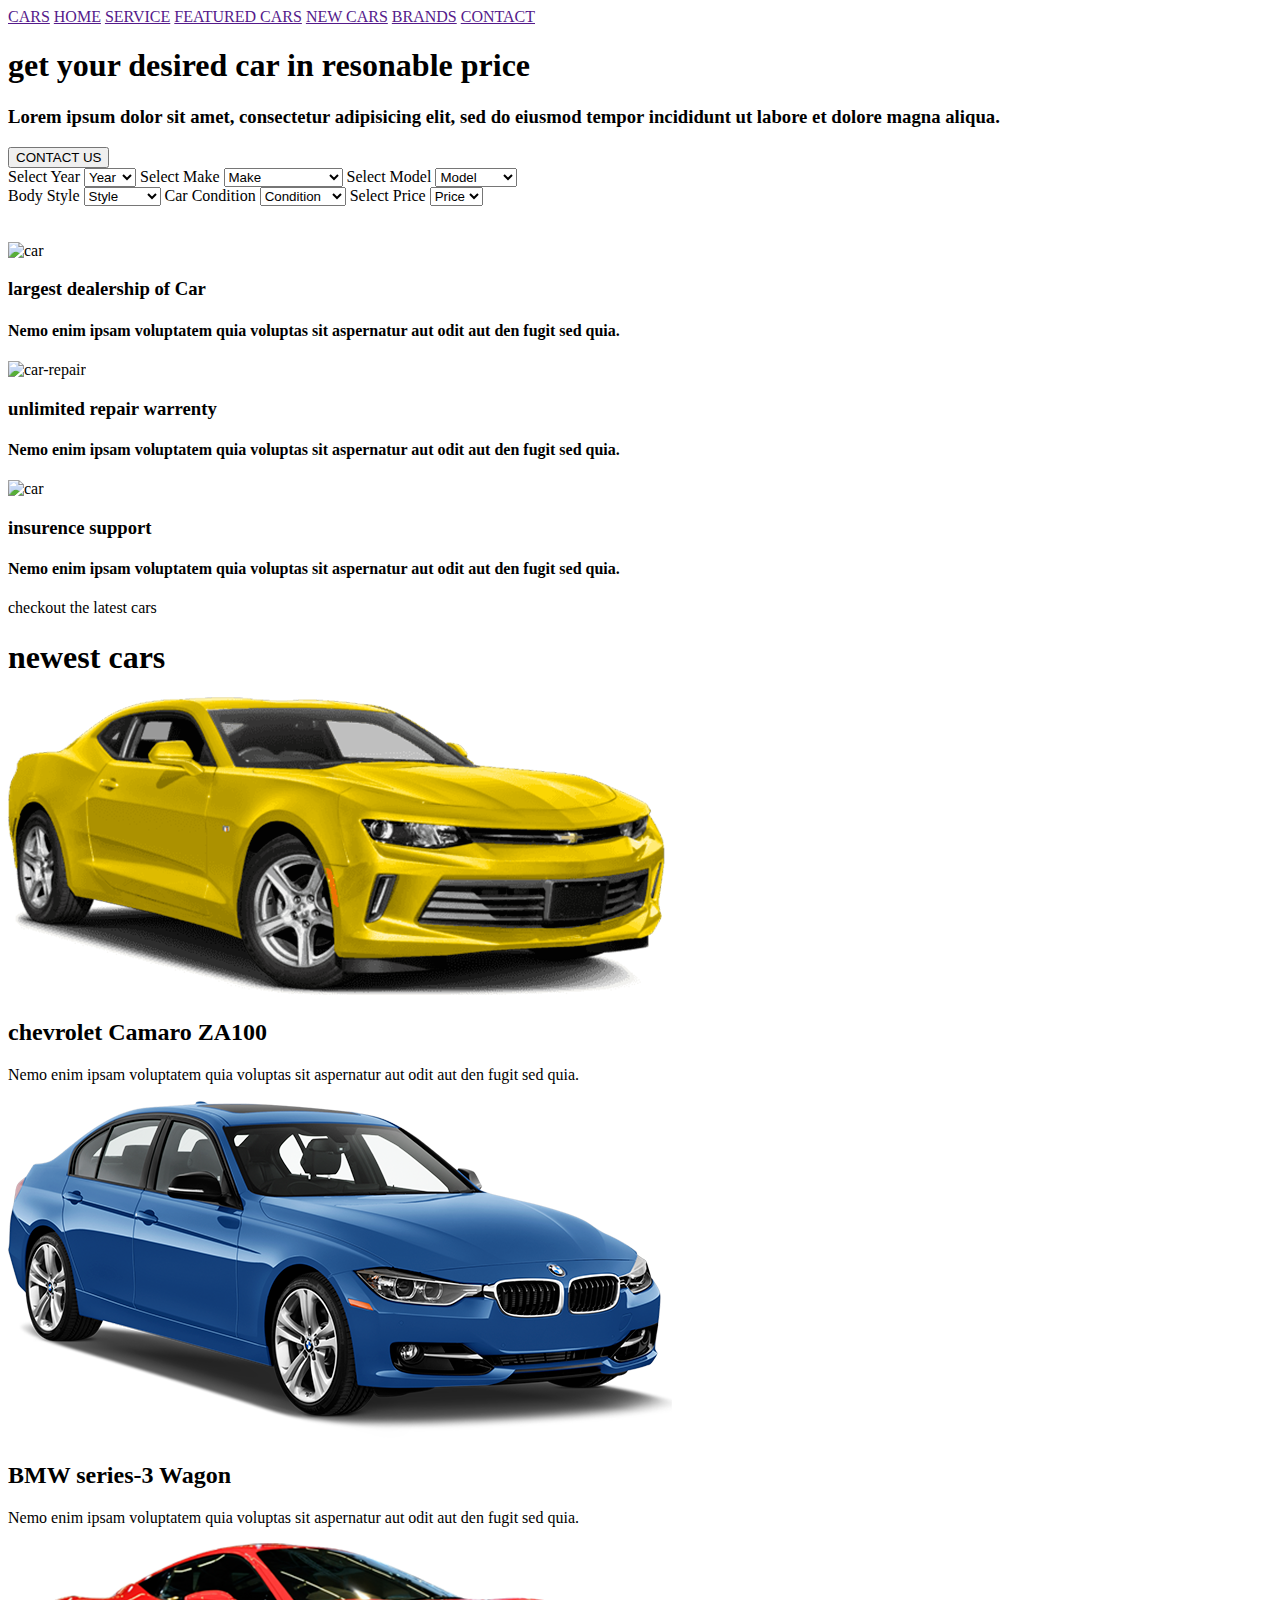
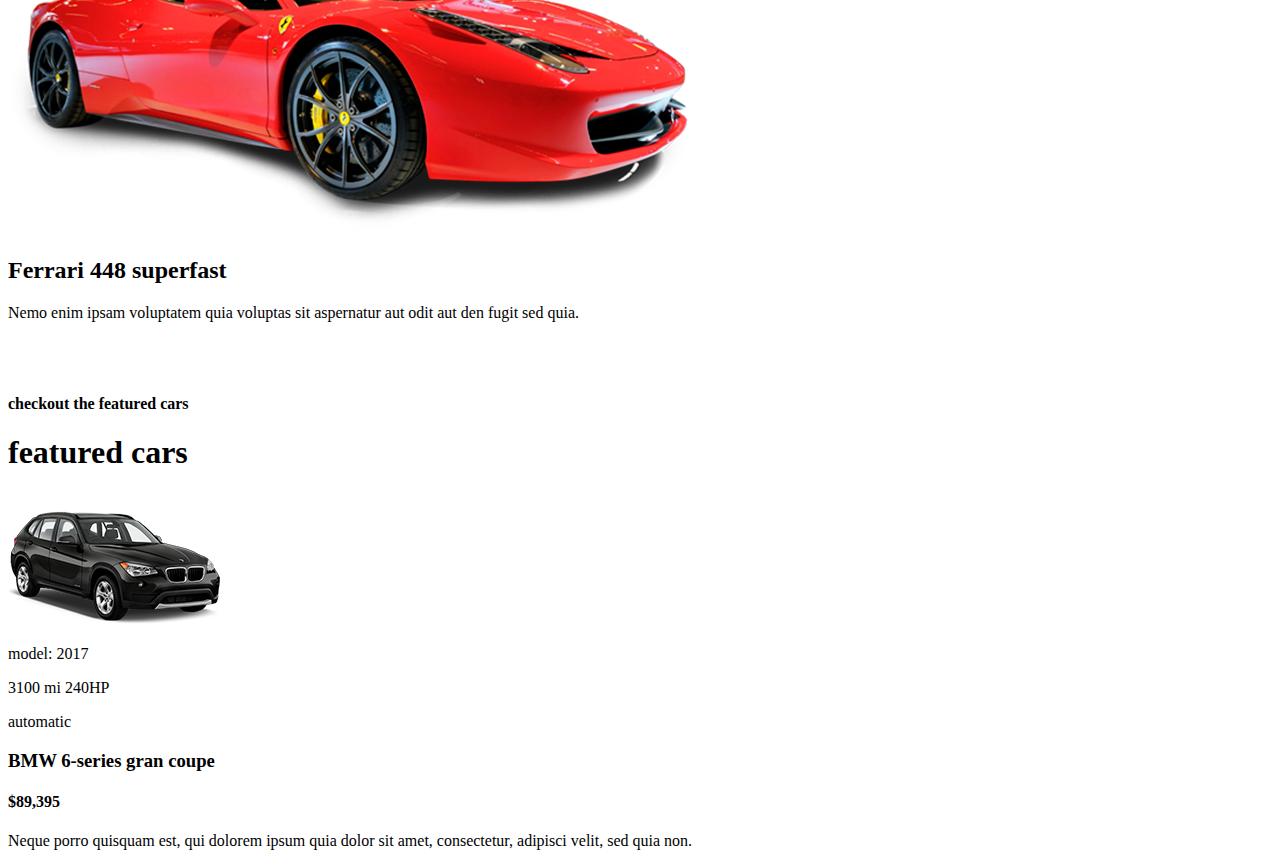
==== commit 941fd82b: "update html" ====
--- a/index.html
+++ b/index.html
@@ -22,119 +22,150 @@
 				dolore magna aliqua.</h3>
 			<button> CONTACT US </button>
 		</div>
+	</header>
 
-		<nav>
-			<form>
-				<div>
-					<label>Select Year</label>
-					<select>
-						<option>Year</option>
-						<option>2023</option>
-						<option>2024</option>
-						<option>2025</option>
-					</select>
+	<nav>
+		<form>
+			<div>
+				<label>Select Year</label>
+				<select>
+					<option>Year</option>
+					<option>2023</option>
+					<option>2024</option>
+					<option>2025</option>
+				</select>
 
 
-					<label>Select Make</label>
-					<select>
-						<option>Make</option>
-						<option>Toyota</option>
-						<option>Holden</option>
-						<option>Maecedes-Benz</option>
-					</select>
+				<label>Select Make</label>
+				<select>
+					<option>Make</option>
+					<option>Toyota</option>
+					<option>Holden</option>
+					<option>Maecedes-Benz</option>
+				</select>
 
-					<label>Select Model</label>
-					<select>
-						<option>Model</option>
-						<option>Kia-Rio</option>
-						<option>Mitsubishi</option>
-						<option>Ford</option>
-					</select>
-				</div>
-				<div>
-					<label>Body Style</label>
-					<select>
-						<option>Style</option>
-						<option>Sedan</option>
-						<option>Van</option>
-						<option>Roadster</option>
-					</select>
+				<label>Select Model</label>
+				<select>
+					<option>Model</option>
+					<option>Kia-Rio</option>
+					<option>Mitsubishi</option>
+					<option>Ford</option>
+				</select>
+			</div>
+			<div>
+				<label>Body Style</label>
+				<select>
+					<option>Style</option>
+					<option>Sedan</option>
+					<option>Van</option>
+					<option>Roadster</option>
+				</select>
 
-					<label>Car Condition</label>
-					<select>
-						<option>Condition</option>
-						<option>Something</option>
-						<option>Something</option>
-						<option>Something</option>
-					</select>
+				<label>Car Condition</label>
+				<select>
+					<option>Condition</option>
+					<option>Something</option>
+					<option>Something</option>
+					<option>Something</option>
+				</select>
 
-					<label>Select Price</label>
-					<select>
-						<option>Price</option>
-						<option>0$</option>
-						<option>0$</option>
-						<option>0$</option>
-					</select>
-				</div>
-			</form>
-		</nav>
-	</header>
+				<label>Select Price</label>
+				<select>
+					<option>Price</option>
+					<option>0$</option>
+					<option>0$</option>
+					<option>0$</option>
+				</select>
+			</div>
+		</form>
+	</nav>
 	<br>
 	<br>
 
-	<form>
+	<section>
+		<form>
+			<div>
+				<img src="https://cdn-icons-png.flaticon.com/512/846/846296.png" alt="car" width="40px" />
+				<h3>largest dealership of Car</h3>
+				<h4>
+					Nemo enim ipsam voluptatem quia voluptas sit aspernatur aut odit aut den fugit sed quia.
+				</h4>
+			</div>
+
+			<div>
+				<img src="https://cdn-icons-png.flaticon.com/512/4634/4634590.png" alt="car-repair" width="40px" />
+				<h3>unlimited repair warrenty</h3>
+				<h4>
+					Nemo enim ipsam voluptatem quia voluptas sit aspernatur aut odit aut den fugit sed quia.
+				</h4>
+			</div>
+
+			<div>
+				<img src="   https://cdn-icons-png.flaticon.com/512/9819/9819060.png" alt="car" width="40px" />
+				<h3>insurence support</h3>
+				<h4>
+					Nemo enim ipsam voluptatem quia voluptas sit aspernatur aut odit aut den fugit sed quia.
+				</h4>
+			</div>
+		</form>
+	</section>
+
+	<section>
 		<div>
-			<img src="https://cdn-icons-png.flaticon.com/512/846/846296.png" alt="car" width="40px" />
-			<h3>largest dealership of Car</h3>
-			<h4>
-				Nemo enim ipsam voluptatem quia voluptas sit aspernatur aut odit aut den fugit sed quia.
-			</h4>
+			<p>checkout the latest cars</p>
+			<h1>newest cars</h1>
 		</div>
 
 		<div>
-			<img src="https://cdn-icons-png.flaticon.com/512/4634/4634590.png" alt="car-repair" width="40px" />
-			<h3>unlimited repair warrenty</h3>
-			<h4>
-				Nemo enim ipsam voluptatem quia voluptas sit aspernatur aut odit aut den fugit sed quia.
-			</h4>
+			<img src="images/new-cars-model/ncm1.png" />
+			<h2>chevrolet Camaro ZA100</h2>
+			<P>Nemo enim ipsam voluptatem quia voluptas sit aspernatur aut odit aut den fugit sed quia.</P>
 		</div>
 
 		<div>
-			<img src="   https://cdn-icons-png.flaticon.com/512/9819/9819060.png" alt="car" width="40px" />
-			<h3>insurence support</h3>
-			<h4>
-				Nemo enim ipsam voluptatem quia voluptas sit aspernatur aut odit aut den fugit sed quia.
-			</h4>
+			<img src="images/new-cars-model/ncm2.png" />
+			<h2>BMW series-3 Wagon</h2>
+			<P>Nemo enim ipsam voluptatem quia voluptas sit aspernatur aut odit aut den fugit sed quia.</P>
 		</div>
-	</form>
-	</nav>
+
+		<div>
+			<img src="images/new-cars-model/ncm3.png" />
+			<h2>Ferrari 448 superfast</h2>
+			<P>Nemo enim ipsam voluptatem quia voluptas sit aspernatur aut odit aut den fugit sed quia.</P>
+		</div>
+
+	</section>
+
+
+
 
 	<br>
 	<br>
+	<section>
+		<div>
+			<h4>checkout the featured cars</h4>
+			<h1>featured cars</h1>
+		</div>
+		<br>
+		<div>
+			<img src="images/featured-cars/fc1.png" alt="fc1 car" />
+		</div>
+		<div>
+			<p>model: 2017 </p>
+			<span>3100 mi</span>
+			<span> 240HP</span>
+			<p>automatic</p>
+		</div>
 
-	<div>
-		<h4>checkout the featured cars</h4>
-		<h1>featured cars</h1>
-	</div>
-	<br>
-	<div>
-		<img src="images/featured-cars/fc1.png" alt="fc1 car" />
-	</div>
-	<div>
-		<p>model: 2017 </p>
-		<span>3100 mi</span>
-		<span> 240HP</span>
-		<p>automatic</p>
-	</div>
-	
-	<div>
-		<h3>BMW 6-series gran coupe</h3>
-		<h4>$89,395</h4>
-		<p>Neque porro quisquam est, qui dolorem ipsum quia dolor sit amet, consectetur, adipisci velit, sed quia non.
-		</p>
-	</div>
+		<div>
+			<h3>BMW 6-series gran coupe</h3>
+			<h4>$89,395</h4>
+			<p>Neque porro quisquam est, qui dolorem ipsum quia dolor sit amet, consectetur, adipisci velit, sed quia
+				non.
+			</p>
+		</div>
+	</section>
 
-	
 
 
 
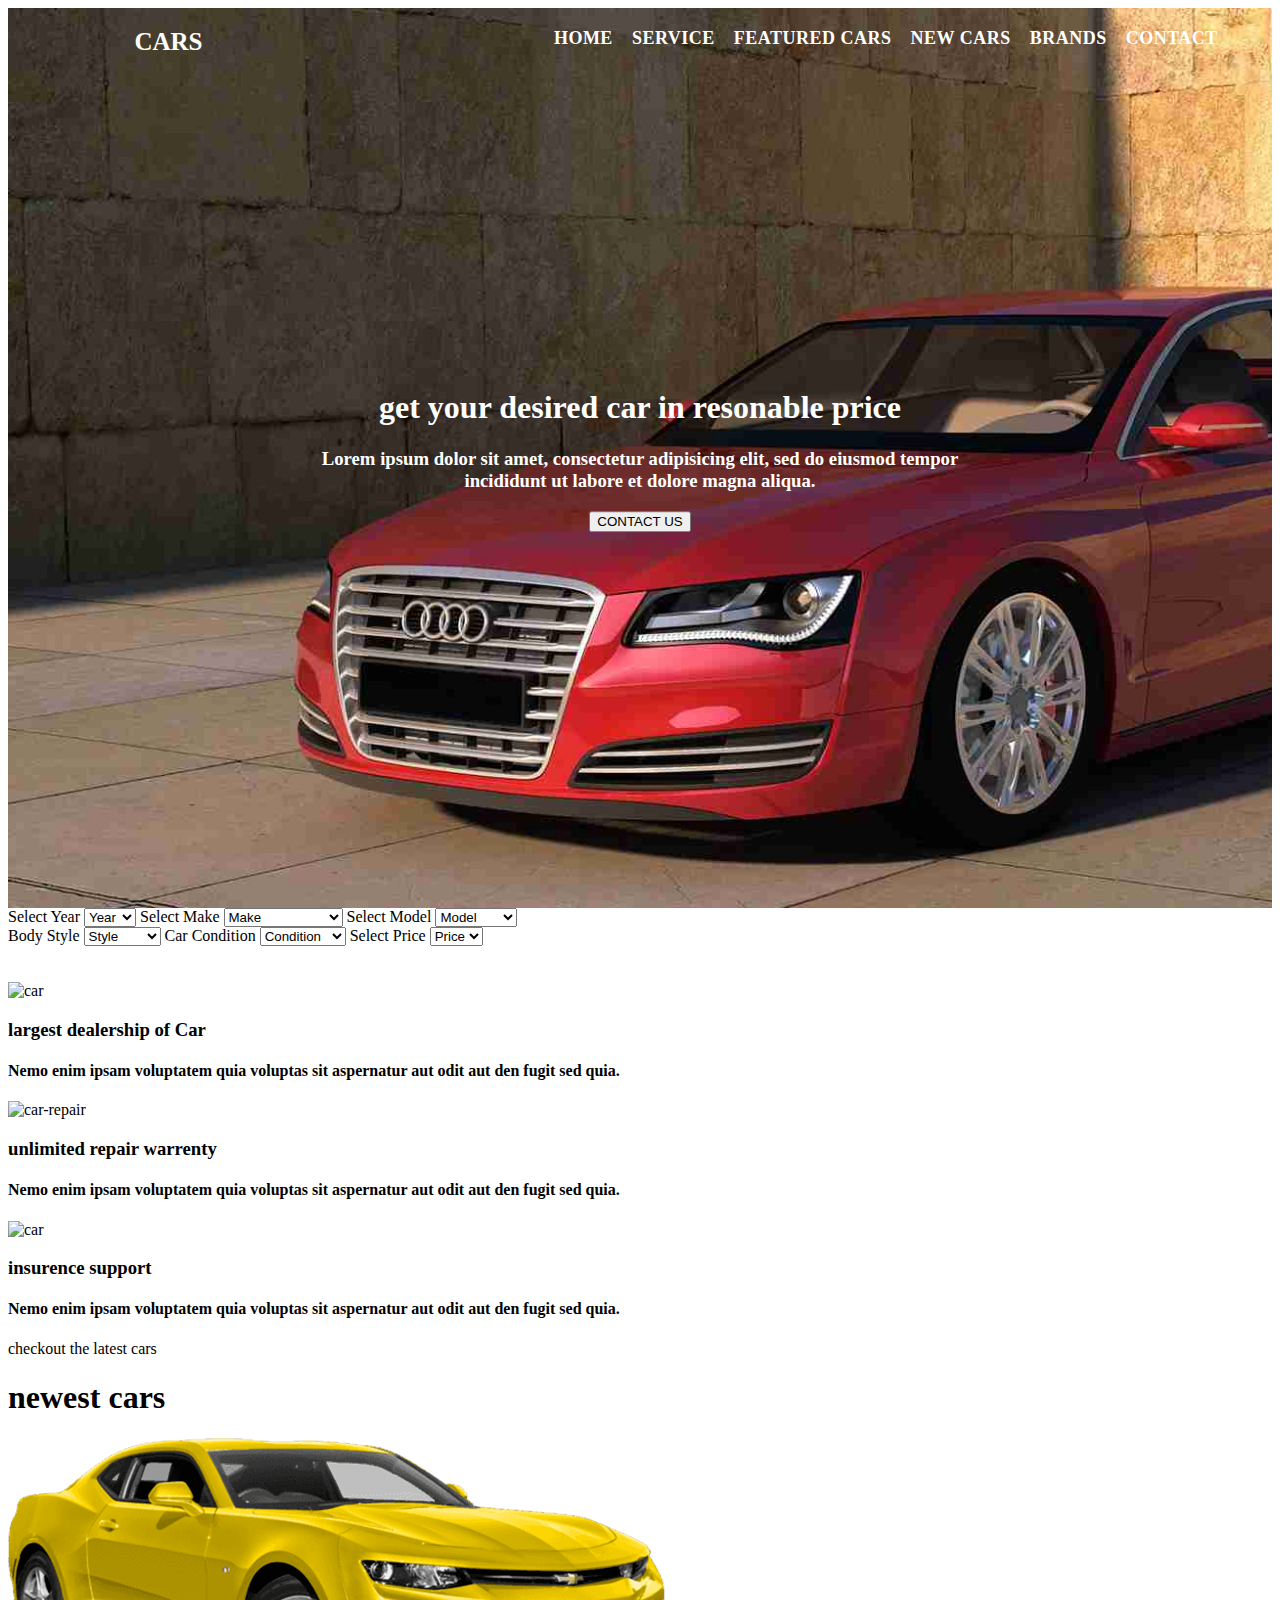
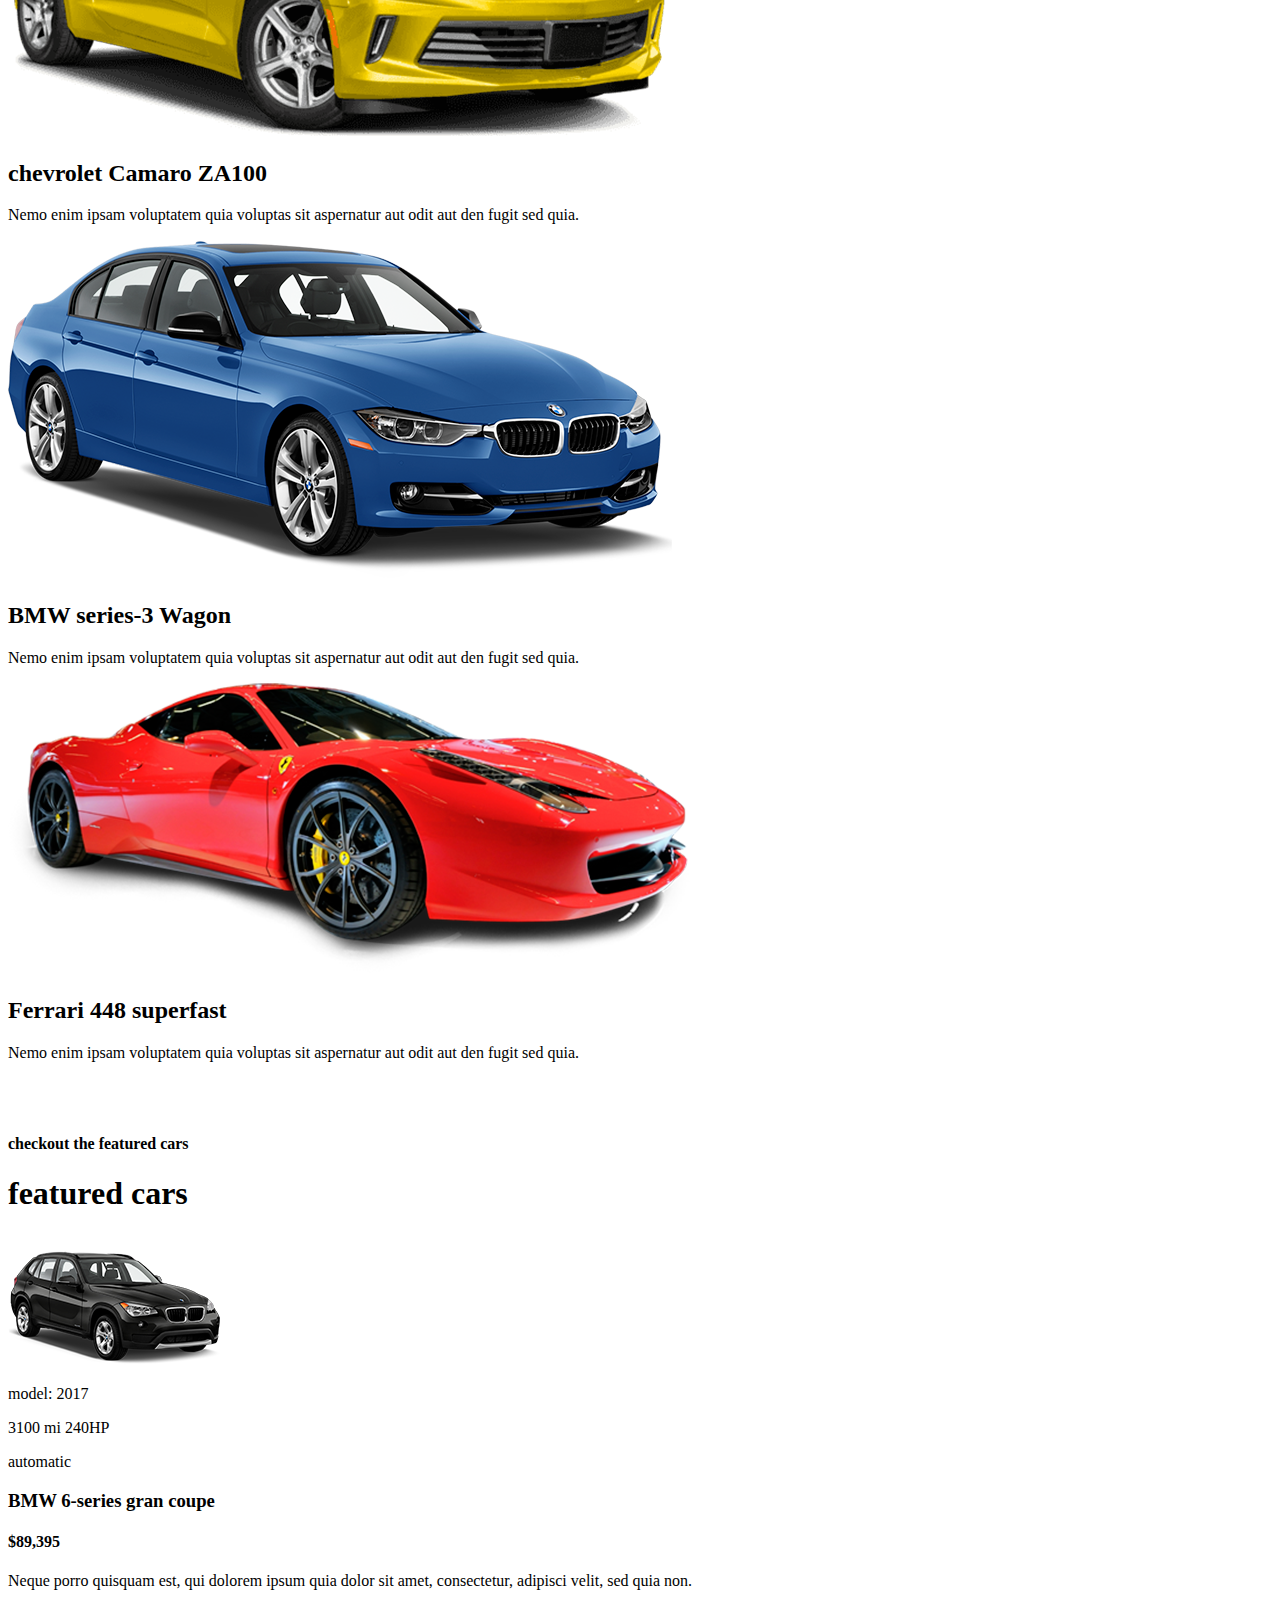
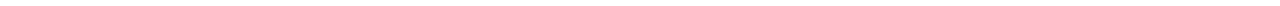
==== commit 506342bd: "add css file" ====
--- a/index.html
+++ b/index.html
@@ -3,25 +3,34 @@
 
 <head>
 	<title>Cars</title>
+	<link rel="stylesheet" href="style.css">
 </head>
 
 <body>
-	<header>
-		<div>
-			<a href="">CARS</a>
-			<a href="">HOME</a>
-			<a href="">SERVICE</a>
-			<a href="">FEATURED CARS</a>
-			<a href="">NEW CARS</a>
-			<a href="">BRANDS</a>
-			<a href="">CONTACT</a>
+	<header class="header">
+		<div class="container">
+			<div class="container-content">
+				<div class="cars"><a href="">CARS</a></div>
+				<ul class="unorderd">
+					<li><a href="#">HOME</a></li>
+					<li><a href="#">SERVICE</a></li>
+					<li><a href="#">FEATURED CARS</a></li>
+					<li><a href="#">NEW CARS</a></li>
+					<li><a href="#">BRANDS</a></li>
+					<li><a href="#">CONTACT</a></li>
+				</ul>
+			</div>
+
 		</div>
-		<div>
-			<h1>get your desired car in resonable price</h1>
+		<div style="clear: both;"></div>
+
+		<div class="paragraph">
+			<h1 class="head">get your desired car in resonable price</h1>
 			<h3>Lorem ipsum dolor sit amet, consectetur adipisicing elit, sed do eiusmod tempor incididunt ut labore et
 				dolore magna aliqua.</h3>
 			<button> CONTACT US </button>
 		</div>
+
 	</header>
 
 	<nav>
--- a/style.css
+++ b/style.css
@@ -0,0 +1,86 @@
+.header{
+   
+    
+    background-image: url(images/welcome-hero/welcome-banner.jpg);
+    height: 900px;
+   background-size: cover;
+   
+}
+.container {
+
+    background-color: rgb(0, 0, 0);
+    z-index: 1;
+   
+
+
+}
+.container-content{
+    width: 80%;
+    margin: auto;
+    background-color: blue;
+}
+.cars {
+    position: relative;
+   
+    width: 40%;
+    padding: 5px;
+    float: left;
+    padding: 0;
+    padding-top:20px ;
+}
+
+.cars a {
+    text-decoration: none;
+    font-size: 25px;
+    font-weight: bold;
+    color: rgb(255, 255, 255);
+    
+}
+
+.unorderd {
+
+    position: absolute;
+    
+    list-style: none;
+    width:60%;
+    padding: 0;
+    display: inline-block;
+    float: left;
+    margin: 0;
+    
+
+
+
+}
+
+li {
+    
+    display: inline-block;
+    padding-left: 15px;
+    letter-spacing: 0.5px;
+    padding-top: 20px;
+    
+}
+
+li a {
+    text-decoration: none;
+    font-size: 18px;
+    font-weight: bold;
+    color: rgb(255, 255, 255);   
+}
+
+.paragraph{
+    position: absolute;
+   
+    top: 50%;
+    left: 50%;
+    transform: translate(-50%,-50%);
+    text-align: center;
+    color: #ffffff;
+    
+}
+
+.paragraph .head{
+   
+
+}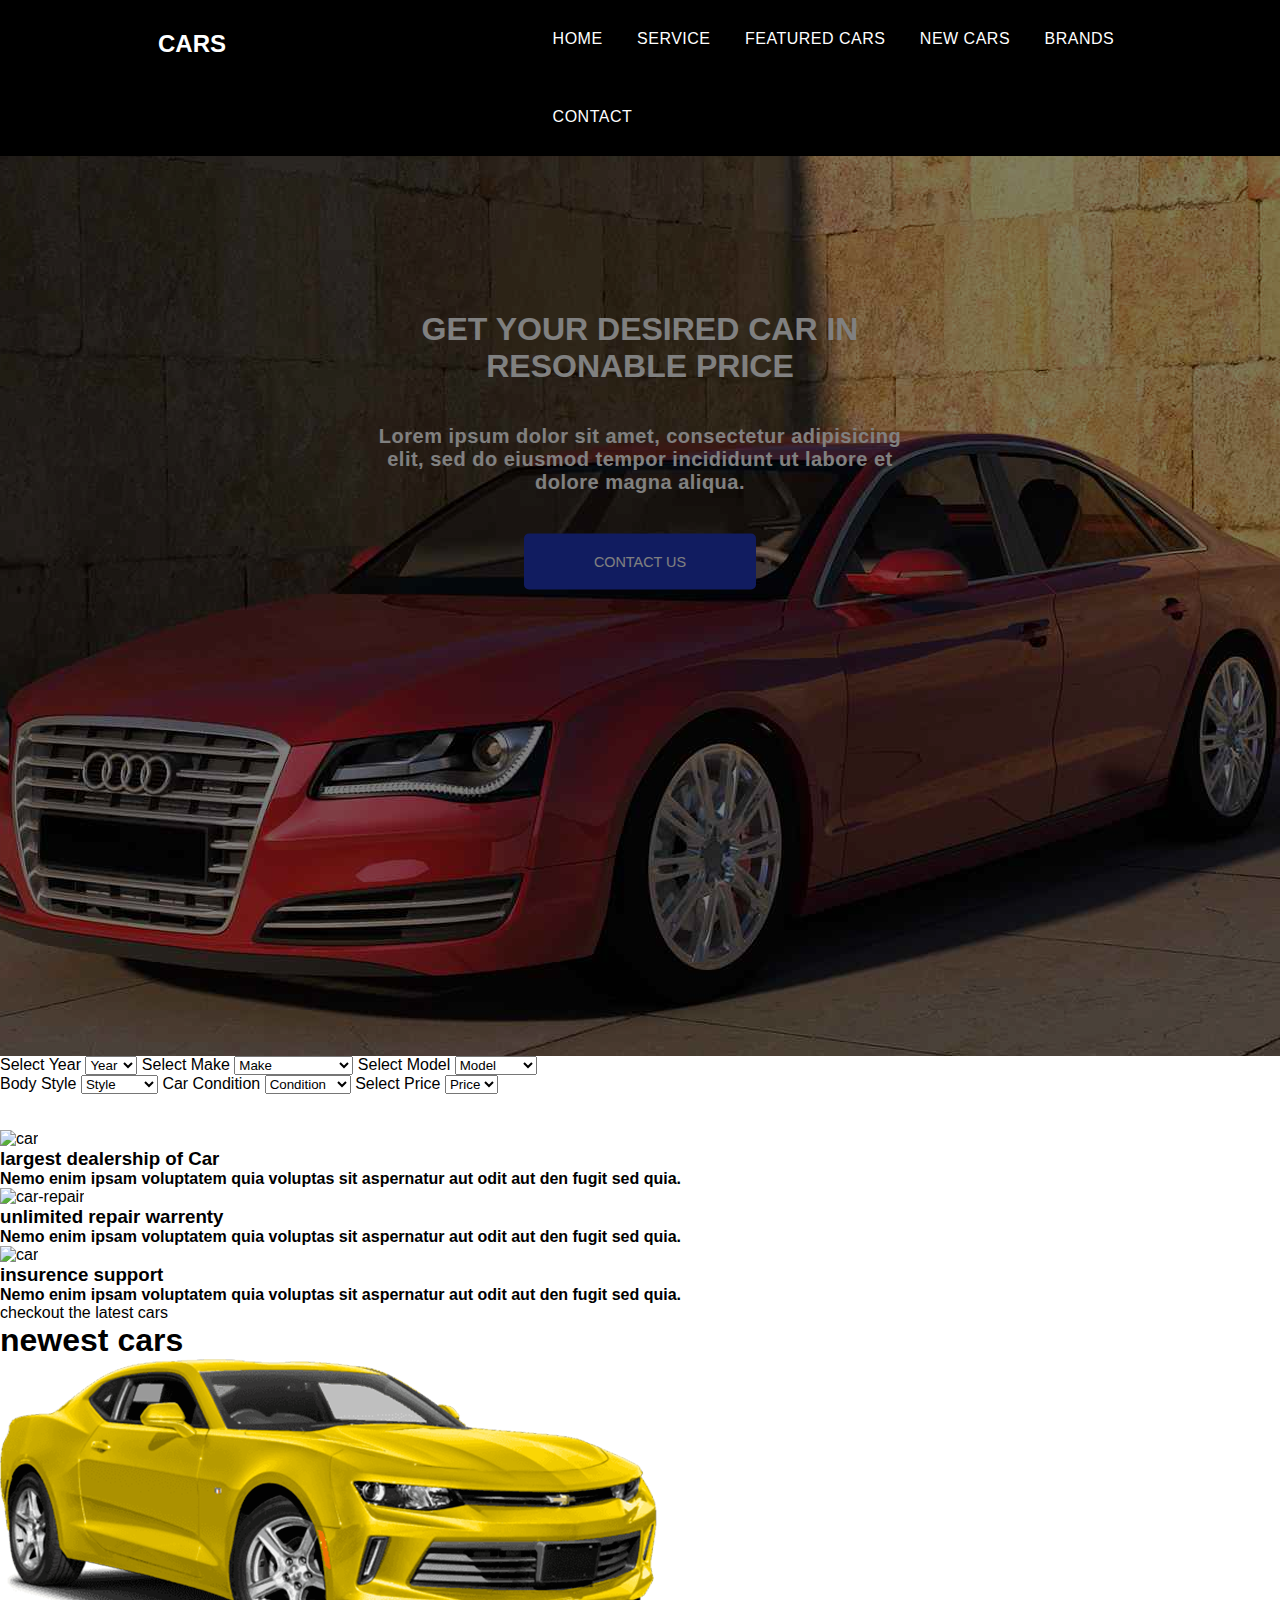
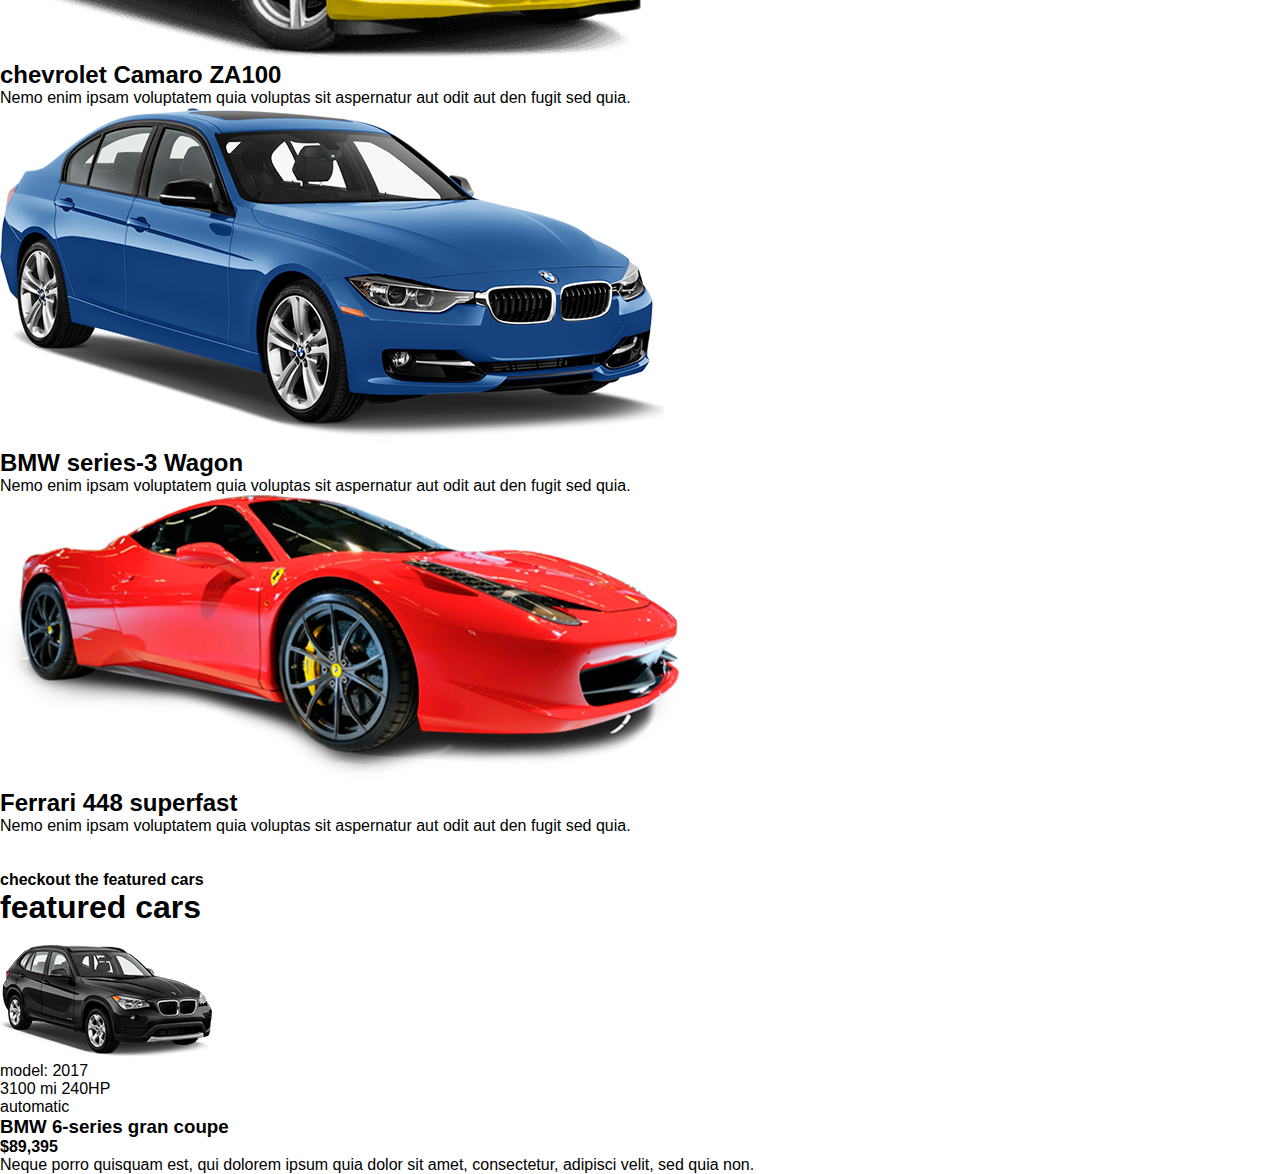
==== commit be1f597e: "add css" ====
--- a/index.html
+++ b/index.html
@@ -3,7 +3,7 @@
 
 <head>
 	<title>Cars</title>
-	<link rel="stylesheet" href="style.css">
+	<link rel="stylesheet" href="stylee.css">
 </head>
 
 <body>
@@ -22,13 +22,16 @@
 			</div>
 
 		</div>
-		<div style="clear: both;"></div>
 
-		<div class="paragraph">
-			<h1 class="head">get your desired car in resonable price</h1>
-			<h3>Lorem ipsum dolor sit amet, consectetur adipisicing elit, sed do eiusmod tempor incididunt ut labore et
-				dolore magna aliqua.</h3>
-			<button> CONTACT US </button>
+
+		<div class="home">
+			<div class="home-content">
+				<h1 >get your desired car in resonable price</h1>
+				<h3>Lorem ipsum dolor sit amet, consectetur adipisicing elit, sed do eiusmod tempor incididunt ut labore
+					et
+					dolore magna aliqua.</h3>
+				<button class="btn"> CONTACT US </button>
+			</div>
 		</div>
 
 	</header>
--- a/stylee.css
+++ b/stylee.css
@@ -0,0 +1,101 @@
+*{
+    margin: 0;
+    padding: 0;
+    box-sizing: border-box;
+    font-family: 'Poppins', sans-serif;
+    
+}
+
+
+.header{
+    
+    background-color: rgb(0, 0, 0);
+    
+}
+
+.container{
+    
+    width: 80%;
+    background-color: rgb(0, 0, 0);
+    margin: auto;
+    overflow: hidden;
+}
+
+.cars{
+    width: 40%;
+    
+    float: left;
+    padding: 30px;
+    
+    
+}
+
+.cars a {
+    text-decoration: none;
+    font-size: 1.5rem;
+    font-weight: bold;
+    color: white;
+
+}
+
+.unorderd{
+    width: 60%;
+    
+    float: left;
+    list-style: none;
+}
+
+li{
+    display: inline-block;
+    padding: 30px 15px;
+    
+}
+
+li a {
+    text-decoration: none;
+    letter-spacing: 0.5px;
+    color: white;
+}
+
+
+.home{
+    background-image: url(images/welcome-hero/welcome-banner.jpg);
+    height: 100vh;
+    background-position: center;
+    opacity: 0.5;
+    
+}
+
+.home-content{
+    position: absolute;
+    text-align: center;
+    
+    left: 50%;
+    top: 50%;
+    transform: translate(-50%,-50%);
+}
+
+.home-content h1{
+    font-size: 2rem;
+    font-weight: bolder;
+    text-transform: uppercase;
+    color: white;
+
+}
+
+.home-content h3 {
+    padding: 40px;
+    font-size: 20px;
+    color: white;
+    letter-spacing: 0.5px;
+}
+
+.home-content .btn {
+    padding: 20px 70px;
+    border: 0;
+    border-radius: 5px;
+    color: white;
+    font-size: 0.9rem;
+    background-color: rgb(35, 56, 191);
+
+}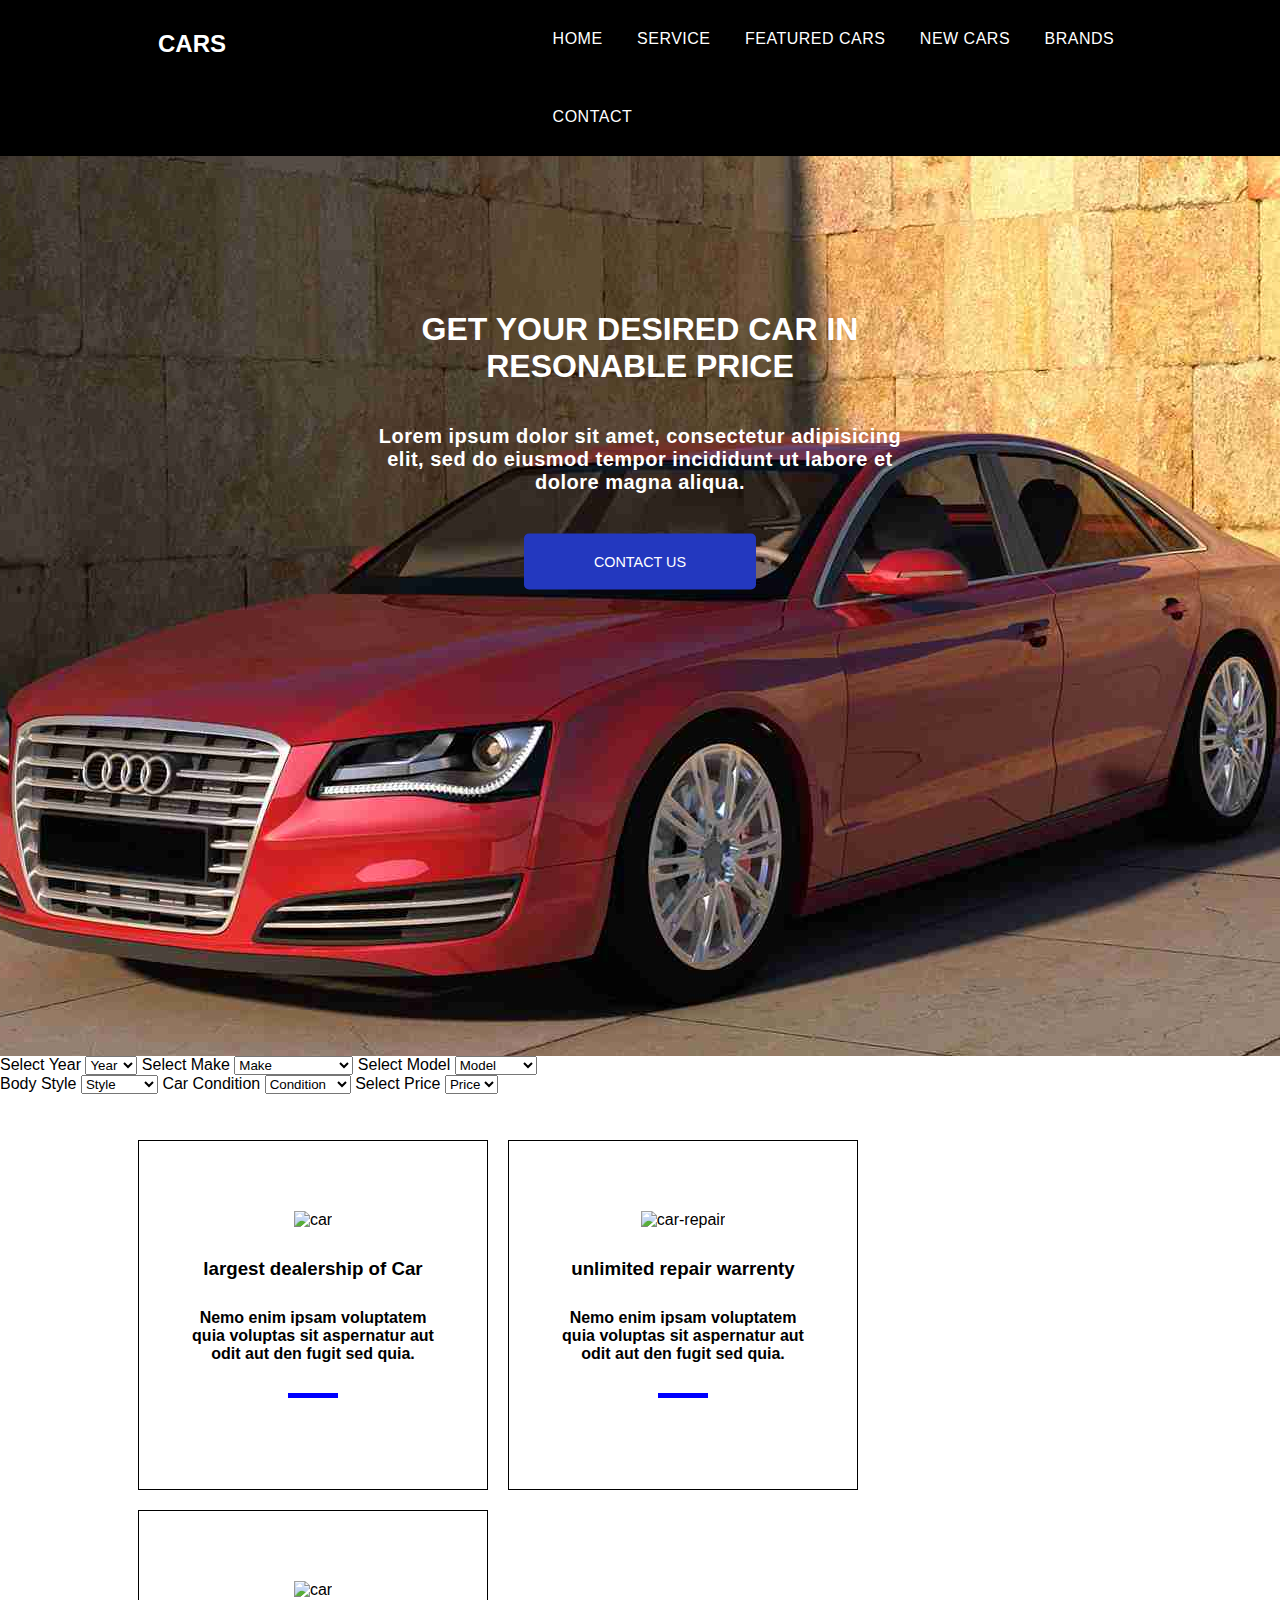
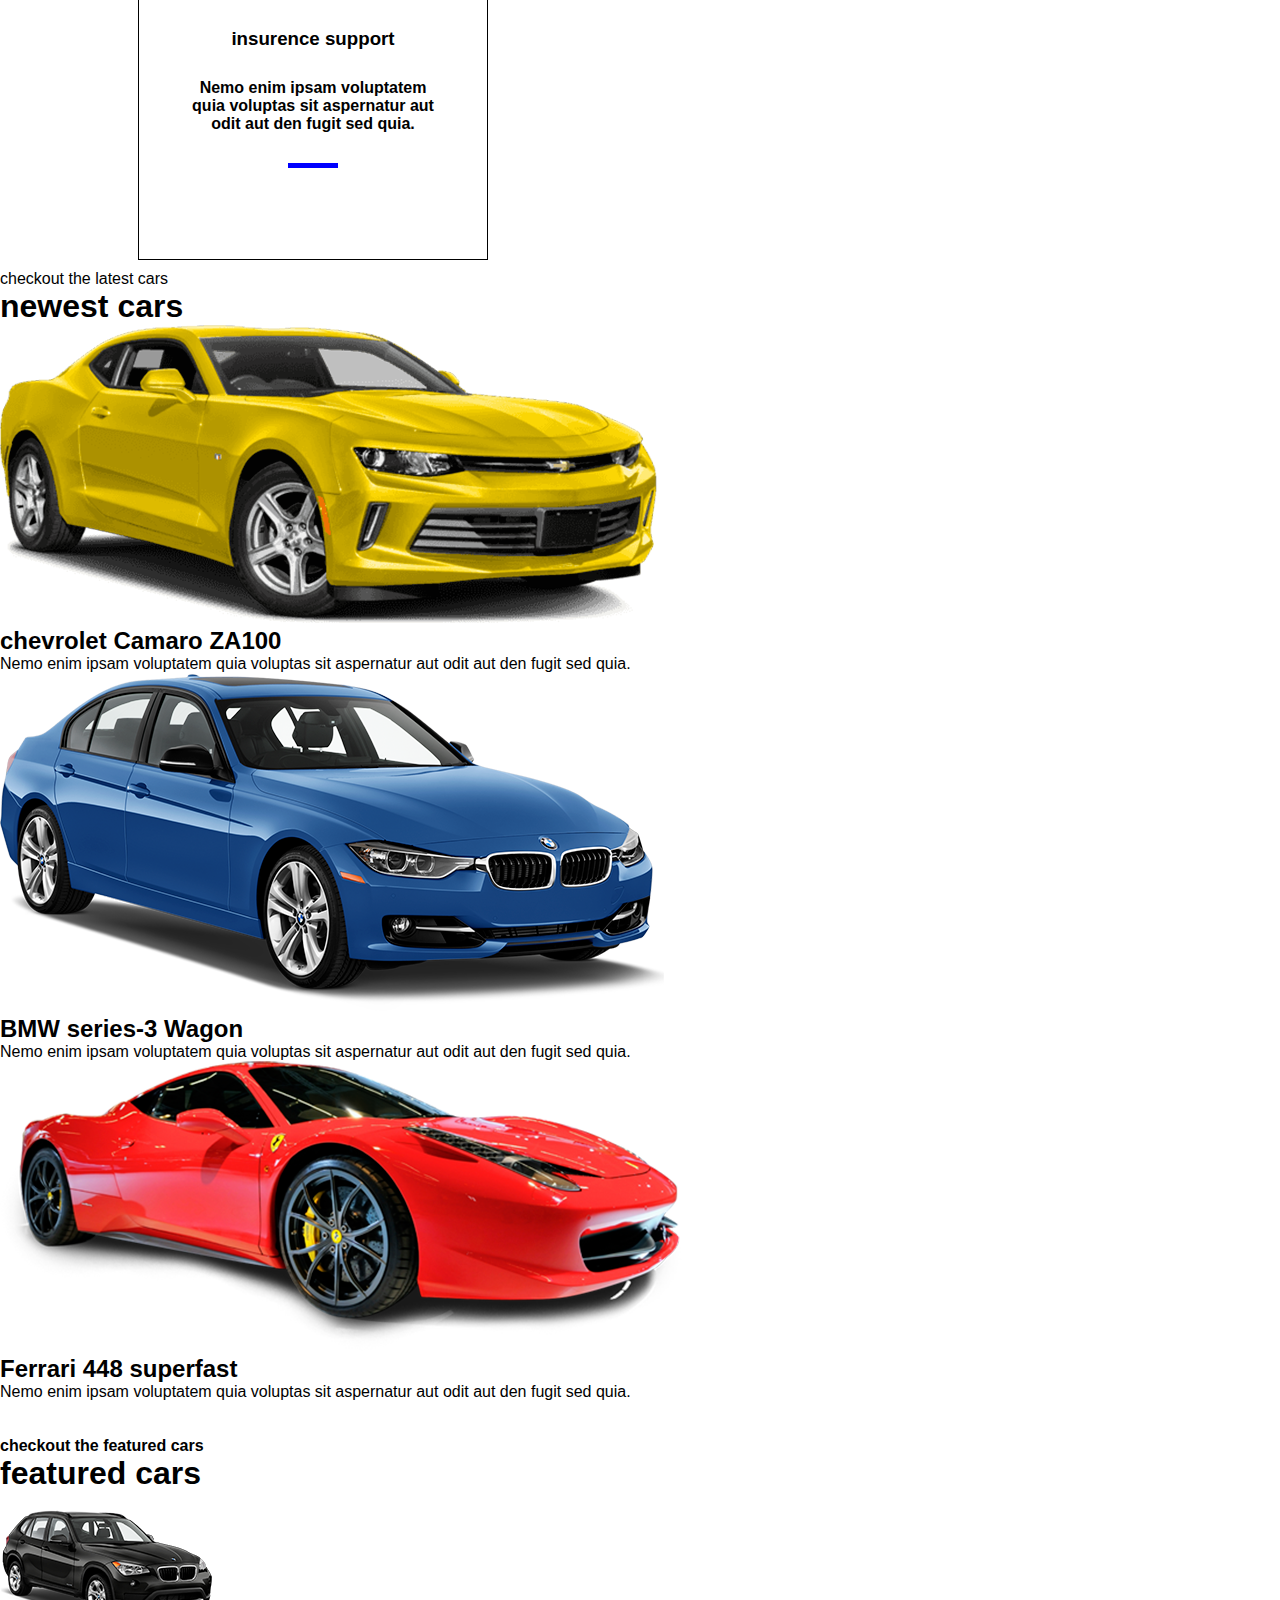
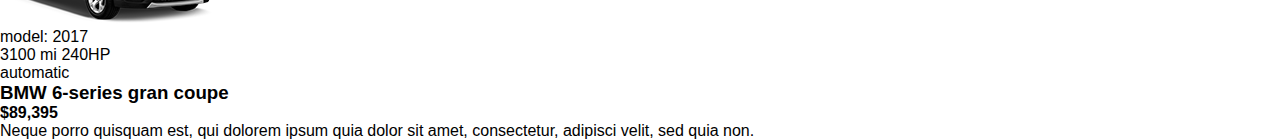
==== commit ff6e2c00: "add bootstrap" ====
--- a/index.html
+++ b/index.html
@@ -26,7 +26,7 @@
 
 		<div class="home">
 			<div class="home-content">
-				<h1 >get your desired car in resonable price</h1>
+				<h1>get your desired car in resonable price</h1>
 				<h3>Lorem ipsum dolor sit amet, consectetur adipisicing elit, sed do eiusmod tempor incididunt ut labore
 					et
 					dolore magna aliqua.</h3>
@@ -95,29 +95,36 @@
 	<br>
 
 	<section>
-		<form>
-			<div>
+		<form class="service">
+			
+			<div class="part1">
 				<img src="https://cdn-icons-png.flaticon.com/512/846/846296.png" alt="car" width="40px" />
 				<h3>largest dealership of Car</h3>
 				<h4>
 					Nemo enim ipsam voluptatem quia voluptas sit aspernatur aut odit aut den fugit sed quia.
 				</h4>
+
+				<span class="br"> </span>
 			</div>
+			
+			
+				<div class="part1 part">
+					<img src="https://cdn-icons-png.flaticon.com/512/4634/4634590.png" alt="car-repair" width="40px" />
+					<h3>unlimited repair warrenty</h3>
+					<h4>
+						Nemo enim ipsam voluptatem quia voluptas sit aspernatur aut odit aut den fugit sed quia.
+					</h4>
+					<span class="br"> </span>
+				</div>
 
-			<div>
-				<img src="https://cdn-icons-png.flaticon.com/512/4634/4634590.png" alt="car-repair" width="40px" />
-				<h3>unlimited repair warrenty</h3>
-				<h4>
-					Nemo enim ipsam voluptatem quia voluptas sit aspernatur aut odit aut den fugit sed quia.
-				</h4>
-			</div>
-
-			<div>
-				<img src="   https://cdn-icons-png.flaticon.com/512/9819/9819060.png" alt="car" width="40px" />
-				<h3>insurence support</h3>
-				<h4>
-					Nemo enim ipsam voluptatem quia voluptas sit aspernatur aut odit aut den fugit sed quia.
-				</h4>
+				<div class="part1 part">
+					<img src="   https://cdn-icons-png.flaticon.com/512/9819/9819060.png" alt="car" width="40px" />
+					<h3>insurence support</h3>
+					<h4>
+						Nemo enim ipsam voluptatem quia voluptas sit aspernatur aut odit aut den fugit sed quia.
+					</h4>
+					<span class="br"> </span>
+				</div>
 			</div>
 		</form>
 	</section>
--- a/stylee.css
+++ b/stylee.css
@@ -6,7 +6,14 @@
     
 }
 
+.br{
+    width: 50px;
+    height: 5px;
+    background-color: blue;
+    display: block;
+    margin:30px auto;
 
+}
 .header{
     
     background-color: rgb(0, 0, 0);
@@ -62,7 +69,7 @@
     background-image: url(images/welcome-hero/welcome-banner.jpg);
     height: 100vh;
     background-position: center;
-    opacity: 0.5;
+    
     
 }
 
@@ -98,4 +105,37 @@
     font-size: 0.9rem;
     background-color: rgb(35, 56, 191);
 
+}
+
+.service{
+    width: 80%;
+    margin: auto;
+    overflow: hidden;
+}
+
+.part1{
+    
+    border:1px solid black;
+    padding: 70px 50px;
+    text-align: center;
+    width: 350px;
+    height: 350px;
+    margin: 10px;
+    float: left;
+    
+ .part1 :hover {
+
+    background-color: rgb(25, 25, 251);
+    color: white;
+ }
+    
+}
+
+.part1 h3{
+    line-height: 80px;
+}
+
+.part{
+    
+    float: left;
 }